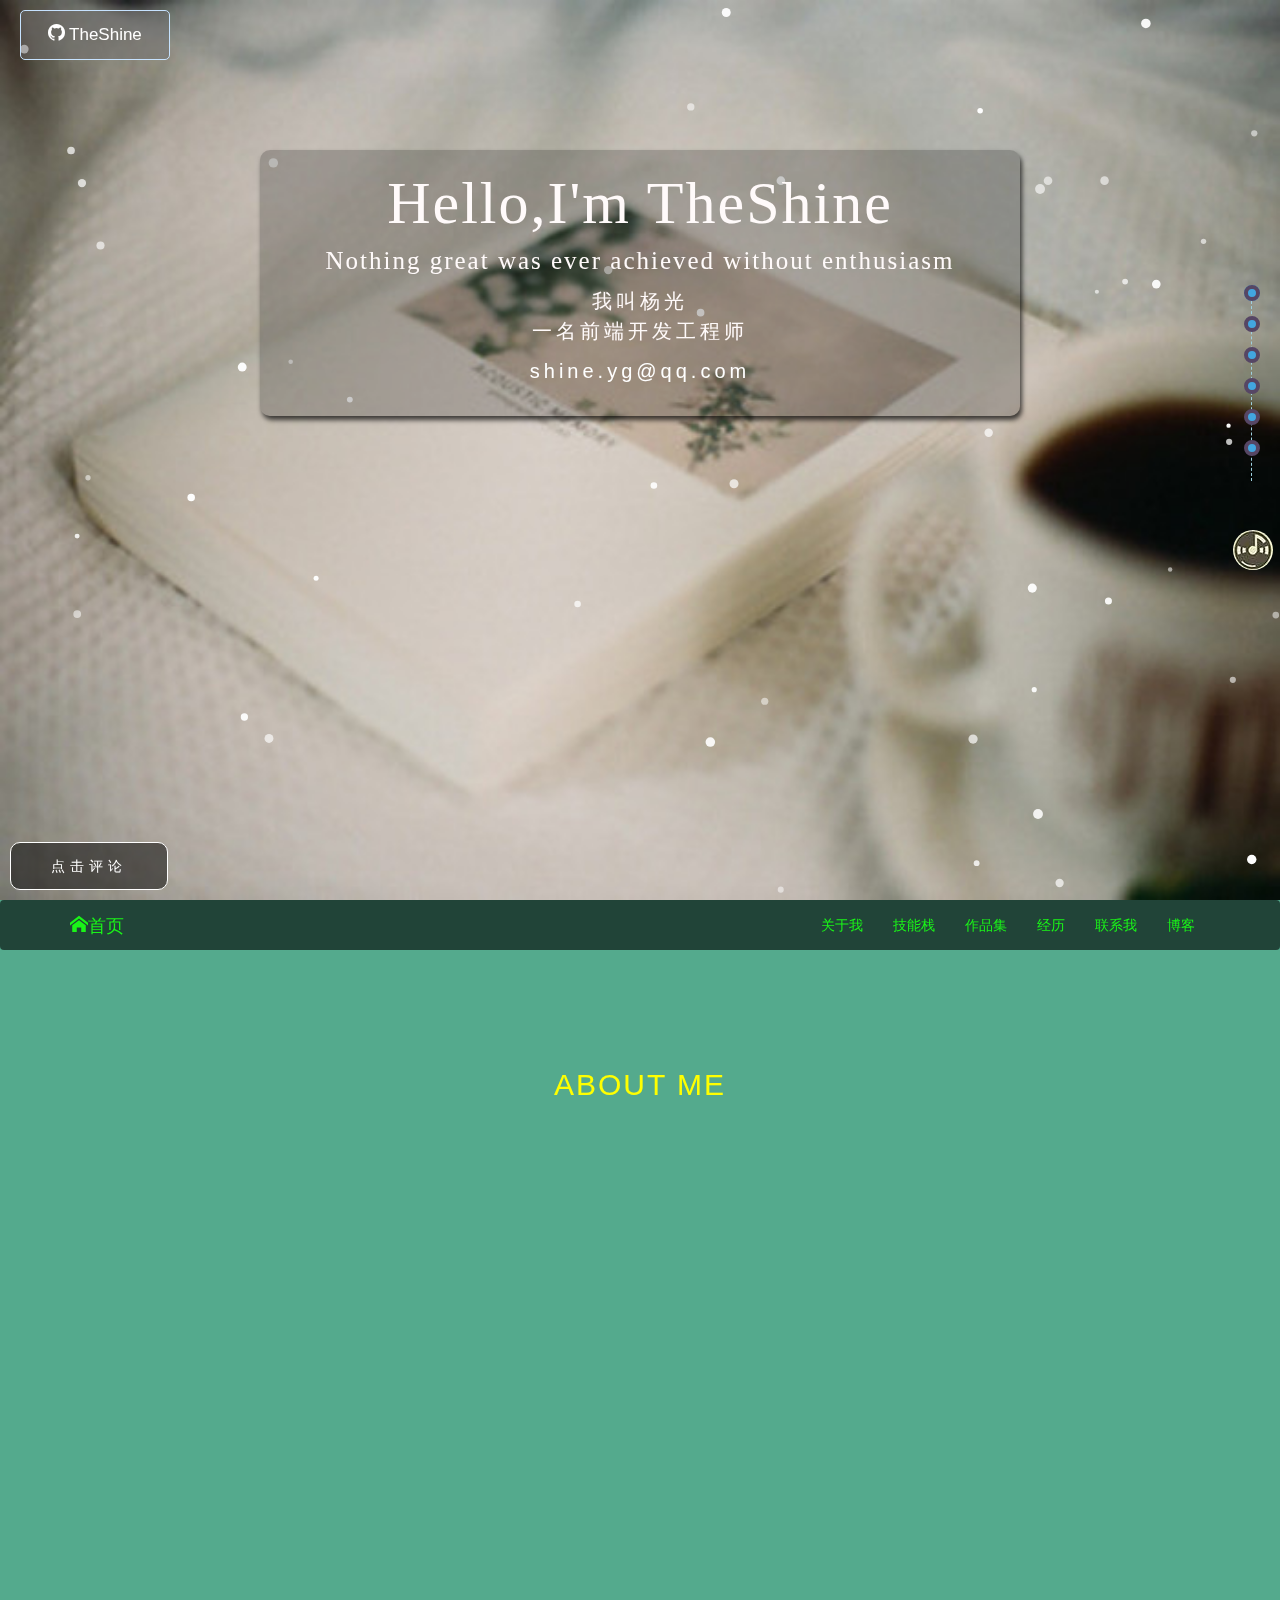
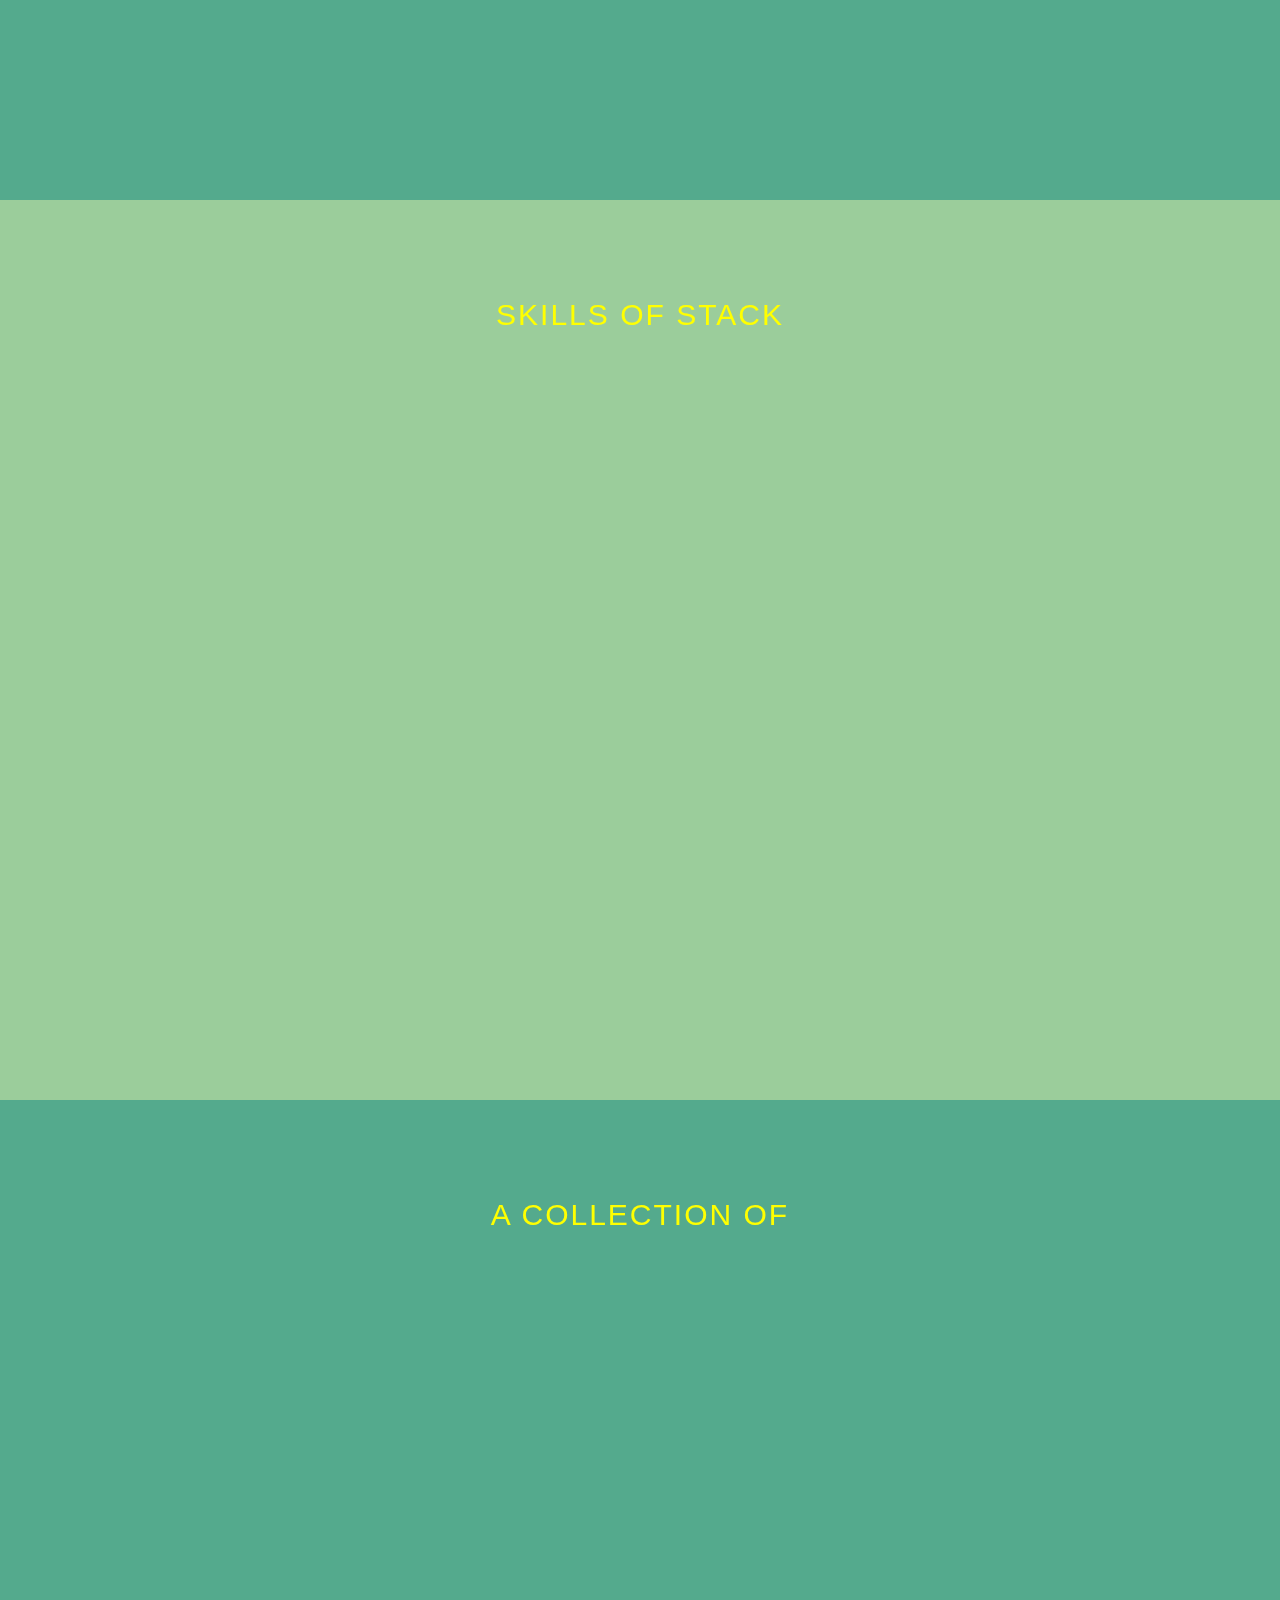
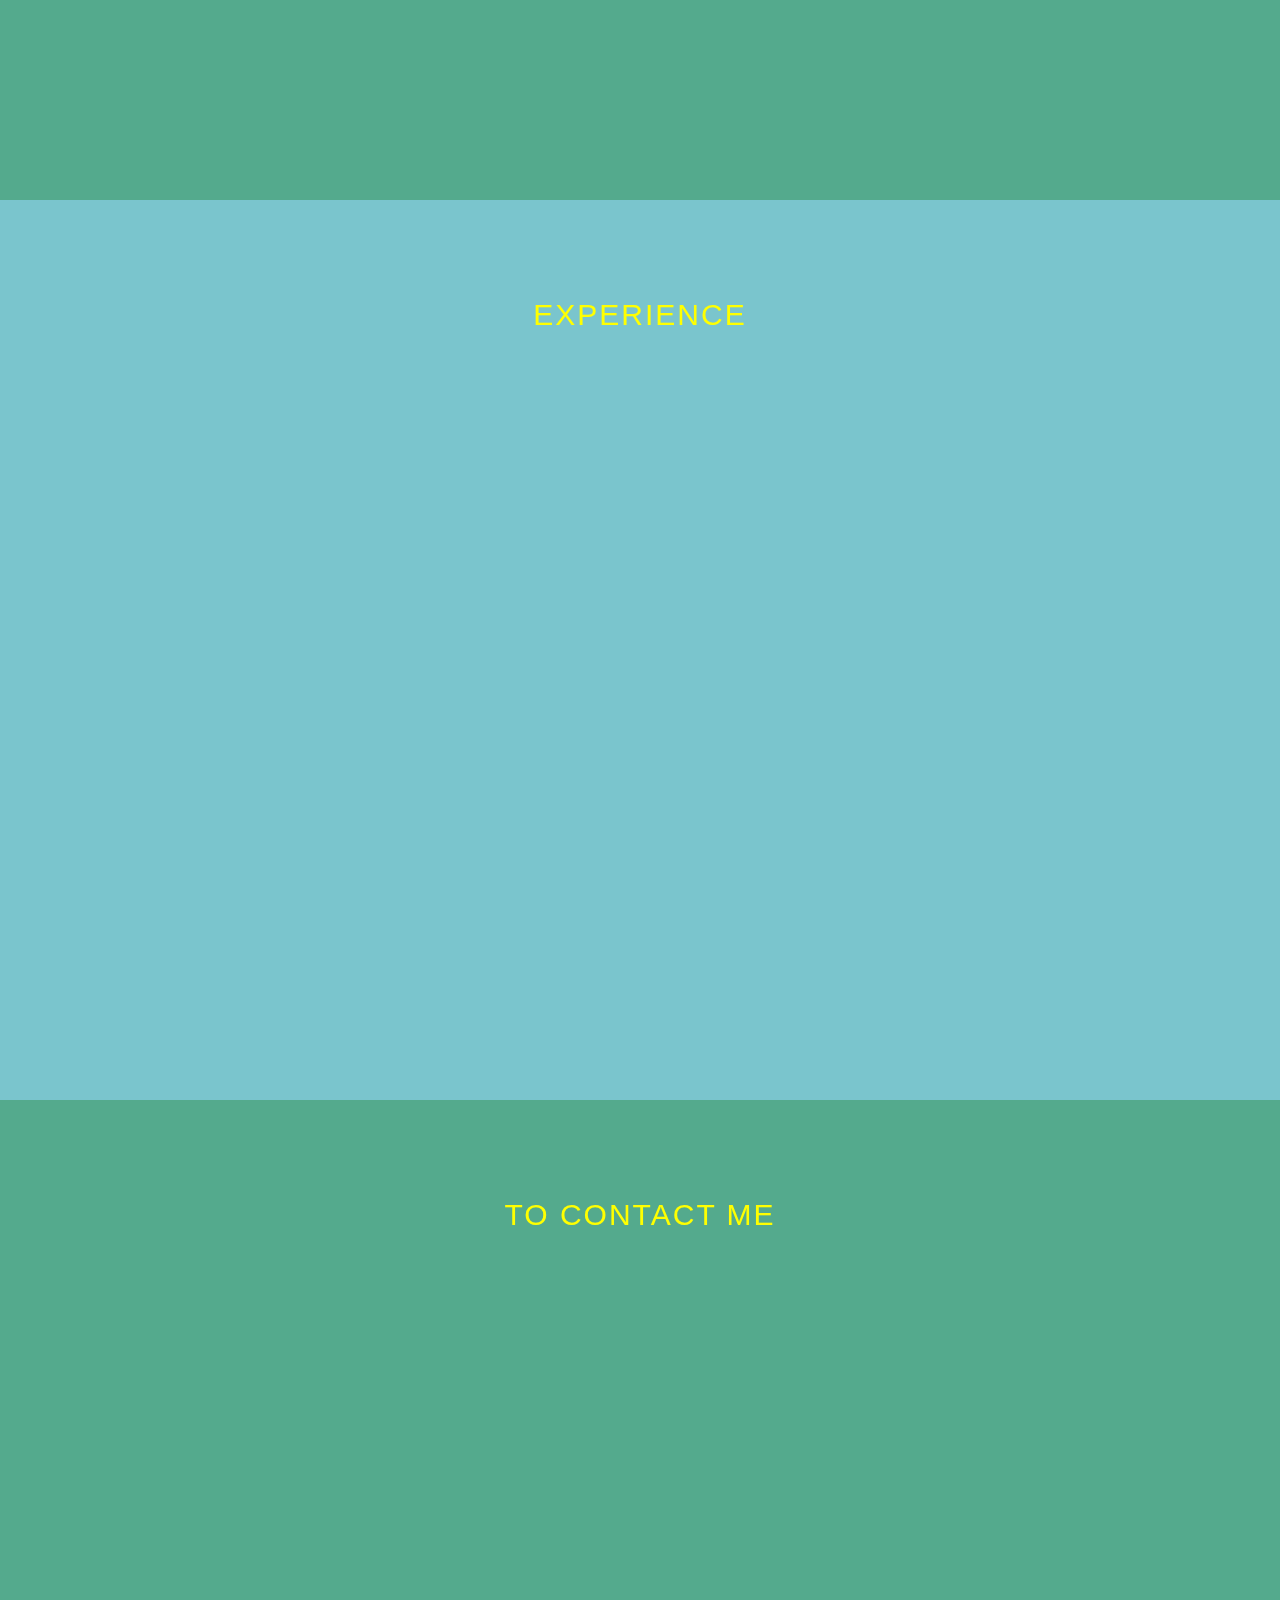
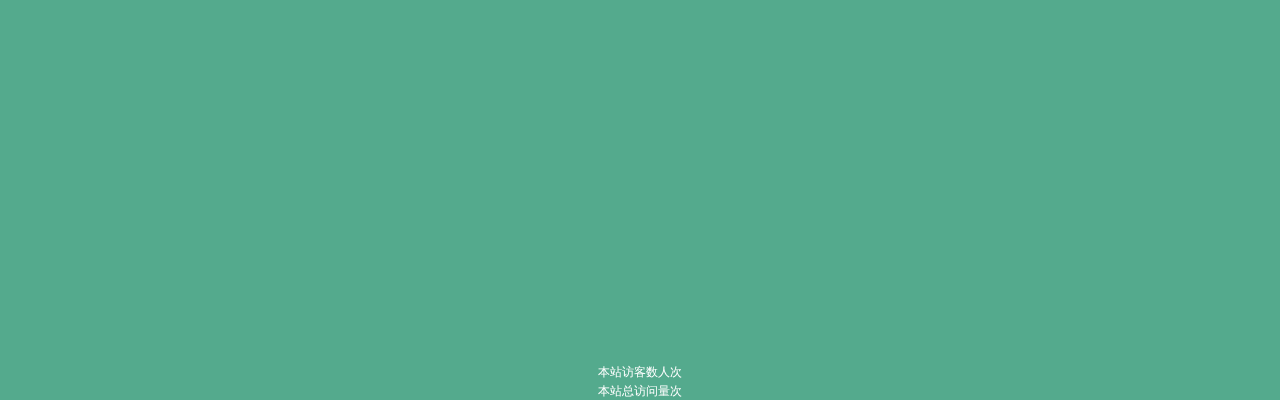
==== index.html @ 30b2d5b4 "优化" ====
<!DOCTYPE html>
<html lang="en">
<head>
    <meta charset="UTF-8">
    <meta name="viewport" content="width=device-width, initial-scale=1, maximum-scale=1, minimum-scale=1, user-scalable=no">
    <meta http-equiv="Content-Type" content="text/html; charset=utf-8">
    <meta name="keywords" content="web前端工程师简历 web前端 前端工程师博客 前端工程师简历">
    <meta name="description" content="shine前端工程师简历">
    <meta name="author" content="Theshine">
    <title>Web前端工程师简历</title>
    <link rel="stylesheet" type="text/css" href="css/cv.css">
</head>
<body data-spy="scroll" data-target="#myScrollspy" data-offset="0">

<div class="content">
    <canvas width="100%" height="100%"  class="snow"></canvas>
    <div class="github-link">
        <a href="https://github.com/ydudu" target="_blank">
            <span class="icon-github"></span>
            <span>TheShine</span>
        </a>
    </div>
    <div id="comments" class="animated bounce">
        <a href="#SOHUCS" class="scrollTo">点击评论</a>
    </div>
    <div class="right-nav">
        <ul>
            <li><a class="scrollTo" href="#section1"></a></li>
            <li><a class="scrollTo" href="#section2"></a></li>
            <li><a class="scrollTo" href="#section3"></a></li>
            <li><a class="scrollTo" href="#section4"></a></li>
            <li><a class="scrollTo" href="#section5"></a></li>
            <li><a class="scrollTo" href="#section6"></a></li>
        </ul>
        <span class="dashed"></span>
    </div>
    <div id="music">
        <audio loop hidden="true">
            <source src="media/weiwei.mp3" type="audio/mpeg">
            <source src="media/weiwei.ogg" type="audio/ogg">
            Your browser does not support the audio tag.
        </audio>
    </div>
    <div class="return-top">
        <span class="icon-cheveron-up"></span>
    </div>
    <div id="section1" class="cover1">
        <div class="intro wow fadeInUp" data-wow-duration="2s" >
            <div class="two-text wow jello" data-wow-delay="2s">
                <h3>Hello,I'm TheShine</h3>
                <p class="intro_p">Nothing great was ever achieved without enthusiasm</p>
                <p class="name">我叫杨光<br>一名前端开发工程师</p>
                <p class="email">shine.yg@qq.com</p>
            </div>
            <div class="two-box">
                <a href="#section2" class="scrollTo">
                    <span class="active about_me">关于我</span>
                </a>
                <a href="#section4" class="scrollTo">
                    <span class="my_pro">作品集</span>
                </a>
            </div>
        </div>
        <div class="cover1-bg">
            <img src="images/timg10.jpg" class="bg1">
            <img src="http://hbimg.b0.upaiyun.com/81658b29e3686e2398de534e3126e0db80ca2e52f1db-2Y3ptF_fw658" class="bg2">
        </div>
     </div>
    <div id="section2" class="cover2 ">
        <div class="cover2-bg"></div>
        <nav id="myScrollspy" class="navbar navbar-default " role="navigation">
            <div class="container">
                <!--header section -->
                <div class="navbar-header">
                    <button id="collapse" type="button" class="navbar-toggle"
                            data-toggle="collapse"
                            data-target=".navbar-ex1-collapse">
                        <span class="sr-only">Toggle navigation</span>
                        <span class="icon-bar"></span>
                        <span class="icon-bar"></span>
                        <span class="icon-bar"></span>
                    </button>
                    <a class="navbar-brand scrollTo" href="#section1"><span class="icon-home"></span>首页</a>
                </div>
                <!-- menu section -->
                <div id="navbar" class="collapse navbar-collapse navbar-ex1-collapse">
                    <ul class="nav navbar-nav navbar-right">
                        <li><a href="#section2" class="scrollTo">关于我</a></li>
                        <li><a href="#section3" class="scrollTo">技能栈</a></li>
                        <li><a href="#section4" class="scrollTo">作品集</a></li>
                        <li><a href="#section5" class="scrollTo">经历</a></li>
                        <li><a href="#section6" class="scrollTo">联系我</a></li>
                        <li><a href="https://ydudu.github.io/" target="_blank">博客</a></li>
                    </ul>
                </div>
            </div>
        </nav>
        <h2>ABOUT ME</h2>
        <hr>
        <div class="fadein">
            <a href="#">
                <img class="img-circle img-responsive" src="./images/head.jpg" alt="">
            </a>
            <ul class="ul-intro">
                <li><span class="icon-leaf"></span>年龄 - 26岁</li>
                <li><span class="icon-school"></span>学历 - 大专</li>
                <li><span class="icon-location"></span>坐标 - 苏州</li>
            </ul>
            <div class="about_div">
                <div class="border-side">
                    <p>2016年毕业于深圳职业技术学院，虽然我不是计算机专业，但是在大学里接触过单片机C语言开发，
                        让我有很大的信心来学习前端知识领域。
                    </p>
                </div>

            </div>
        </div>
    </div>
    <div id="section3" class="cover3 ">
        <div class="cover3-bg">
        </div>
        <h2>SKILLS OF STACK</h2>
        <hr>
        <div class="cover-bottom fadein">
            <div class="img-wrapper">
                 <div class="truck wow fadeInRightBig" data-wow-duration="2s">
                    <img src="images/handbag.png" alt="卡车">
                    <div class="all-tec">
                        <span class="icon-file-html"></span>
                        <span class="icon-file-css"></span>
                        <span class="icon-social-javascript"></span>
                        <span class="icon-git-1"></span>
                        <span class="icon-webpack"></span>
                        <span class="icon-vuejs"></span>
                        <span class="icon-html5"></span>
                        <span class="icon-css3"></span>
                        <span class="icon-jquery2"></span>
                        <span class="icon-bootstrap"></span>
                    </div>
                </div>
            </div>
            <div class="line"></div>
            <div class="technology">
                <p> 1、热爱前端，
                    熟悉页面架构和布局，熟练使用photoshop把设计的图片按照需要交互的要求进行效果实现<br>
                    2、熟练使用原生JavaScript进行开发和交互<br>
                    3、熟练运用jQuery、zepto、Bootstrap等主流框架<br>
                    4、熟练CSS3、HTML5,喜欢用最扎实的代码做出效果上最炫<br>
                    5、熟练Nodejs,并运用Express框架进行开发，熟悉MySQL<br>
                    6、熟练使用Vue框架,对模块化开发有着一定的理解<br>
                    7、熟练使用github进行代码管理，使用git版本管理工具。
                </p>
            </div>
        </div>
    </div>
    <div id="section4" class="cover4 ">
        <div class="cover4-bg"></div>
        <h2>A COLLECTION OF</h2>
        <hr>
        <div class="container fadein">
            <div class="col-md-3 col-xs-6">
                <a href="https://ydudu.github.io/coffee/index.html" target="_blank">
                    <div class="img-box">
                        <img src="images/timg2.jpg" alt="">
                        <div class="describe">COFFEE官网</div>
                    </div>
                </a>
            </div>
            <div class="col-md-3 col-xs-6" >
                <a href="others/building/index.html" target="_blank">
                    <div class="img-box">
                        <img src="images/timg7.jpg" alt="">
                        <div class="describe">商城类页面</div>
                    </div>
                </a>
            </div>
            <div class="col-md-3 col-xs-6 ">
                <a href="others/mall/index.html" target="_blank">
                    <div class="img-box">
                        <img src="images/timg5.jpg" alt="imgbox">
                        <div class="describe">商城类页面</div>
                    </div>
                </a>
            </div>
            <div class="col-md-3 col-xs-6">
                <a href="https://ydudu.github.io/vue-sell-hungry/dist/index.html" target="_blank">
                    <div class="img-box">
                        <img src="images/timg9.jpg" alt="">
                        <div class="describe">外卖商城</div>
                    </div>
                </a>
            </div>
            <div class="col-md-3 col-xs-6">
                <a href="https://ydudu.github.io/vuex-shop/dist/index.html" target="_blank">
                    <div class="img-box">
                        <img src="images/timg4.jpg" alt="">
                        <div class="describe">移动端vuex</div>
                    </div>
                </a>
            </div>
            <div class="col-md-3 col-xs-6">
                <a href="others/h5-mobiel/index.html" target="_blank">
                    <div class="img-box">
                        <img src="images/timg3.jpg" alt="">
                        <div class="describe">移动端技术页</div>
                    </div>
                </a>
            </div>
            <div class="col-md-3 col-xs-6">
                <a href="https://ydudu.github.io/planegames/index.html" target="_blank">
                    <div class="img-box">
                        <img src="images/timg1.jpg" alt="">
                        <div class="describe">小游戏</div>
                    </div>
                </a>
            </div>
            <div class="col-md-3 col-xs-6">
                <a href="#" target="_blank">
                    <div class="img-box">
                        <img src="images/timg8.jpg" alt="">
                        <div class="describe">本网站</div>
                    </div>
                </a>
            </div>
        </div>
    </div>
    <div id="section5" class="cover5 ">
        <div class="cover5-bg"></div>
        <h2>EXPERIENCE</h2>
        <hr>
        <div class="block fadein">
            <div class="left-box">
                <ul>
                    <li class="li-o1">2016<i>/</i><span>03月</span><b></b><em></em></li>
                    <li class="li-o2">2013<i>/</i><span>06月</span><b></b><em></em></li>
                    <li class="li-o3">2010<i>/</i><span>06月</span><b></b><em></em></li>
                </ul>
            </div>
            <div class="right-box">
                <ul>
                    <li class="li-p1">
                        <p class="intro-p1">深圳迈进建筑设计有限公司</p>
                        <p class="duties">< 基建部/平面设计师 ><br><span>
                            根据项目策划要求进行图纸的绘制；负责建筑桥梁工程项目绘图方面的支持服务工作；
                            负责与其他部门现场协调以及图纸的修改;
                        </span></p>
                    </li>
                    <li class="li-p2">
                        <p class="intro-p2">深圳职业技术学院</p>
                        <p class="duties">< 大专><br><span>
                           在校期间主修课程应用电子技术、电气控制与PLC、微机控制技术、计算机监控与控制系统、电气传动控制应用技术、供配电技术、检测与控制技术、单片机原理及应用。
                        </span></p>
                    </li>
                    <li class="li-p3">
                        <p class="intro-p3">阜南第一中学</p>
                        <p class="duties">< 学生 ><br><span>
                            高中时代
                        </span></p>
                    </li>
                </ul>
            </div>
        </div>
    </div>
    <div id="section6" class="cover6 ">
        <div class="cover6-bg"></div>
        <h2>TO CONTACT ME</h2>
        <hr>
        <div class="content-me fadein">
            <a class="icon-1" href="https://github.com/ydudu" target="_blank">
                <span class="icon-github"></span>
                <span class="githubprompt">Github</span>
            </a>
            <a class="icon-2" href="javascript:;">
                <span class="icon-tencentqq"></span>
                <span class="qqprompt">
                    <img src="images/qq.jpg" alt="">
                </span>
            </a>
            <a class="icon-3" href="javascript:;">
                <span class="icon-wechat"></span>
                <span class="weixinprompt">
                    <img src="images/weixin.jpg" alt="">
                </span>
            </a>
            <a class="icon-4" href="https://weibo.com/u/2994196362" target="_blank">
                <span class="icon-sinaweibo"></span>
                <span class="weiboprompt">Weibo</span>
            </a>
            <a class="icon-5" href="javascript:;">
                <span class="icon-envelop"></span>
                <span class="mailprompt">shine.yg@qq.com</span>
            </a>
            <a class="icon-6" href="http://www.cnblogs.com/Cavalary" target="_blank">
                <span class="icon-CN_cnblogs"></span>
                <span class="blogprompt">blog</span>
            </a>
        </div>
    </div>
    <div class="chanyan">
    <div id="SOHUCS" sid="请将此处替换为配置SourceID的语句"></div>
    <div class="footer">
        <span id="busuanzi_container_site_uv">
      本站访客数<span id="busuanzi_value_site_uv"></span>人次
        </span><br>
        <span id="busuanzi_container_site_pv">
        本站总访问量<span id="busuanzi_value_site_pv"></span>次
        </span>
    </div>
</div>
<script charset="utf-8" type="text/javascript" src="https://changyan.sohu.com/upload/changyan.js" ></script>
<script type="text/javascript">
    window.changyan.api.config({
        appid: 'cytESF4Rh',
        conf: 'prod_e54b48156bda22b1742bdfeb2c382f64'
    });
</script>
<script async src="//busuanzi.ibruce.info/busuanzi/2.3/busuanzi.pure.mini.js"></script>
</div>
<script src="js/jquery-3.3.1.min.js"></script>
<script src="js/bootstrap.min.js"></script>
<script src="js/wow.min.js"></script>
<script src="js/mypro.js"></script>
<script src="js/hover.js"></script>
<script src="js/snow.js"></script>
<script>
    //百度自动推送
    (function(){
        var bp = document.createElement('script');
        var curProtocol = window.location.protocol.split(':')[0];
        if (curProtocol === 'https') {
            bp.src = 'https://zz.bdstatic.com/linksubmit/push.js';
        }
        else {
            bp.src = 'http://push.zhanzhang.baidu.com/push.js';
        }
        var s = document.getElementsByTagName("script")[0];
        s.parentNode.insertBefore(bp, s);
    })();

    $(document).ready(function() {
        $("canvas.snow").let_it_snow();

        $(".cover1-bg .bg1").css('display','block')

        //过度动画
        var wow = new WOW({
            boxClass: 'wow',
            animateClass: 'animated',
            offset: 0,
            mobile: true,
            live: true
        });
        wow.init();
    });
</script>
<script>
    var _hmt = _hmt || [];
    (function() {
        var hm = document.createElement("script");
        hm.src = "https://hm.baidu.com/hm.js?6309f37647076cb96814a11377cd2298";
        var s = document.getElementsByTagName("script")[0];
        s.parentNode.insertBefore(hm, s);
    })();
</script>
</body>
</html>
---- css/cv.css ----
@import "bootstrap.min.css";
@import "reset.css";
@import "animate.css";
@import "style.css";
*{
    margin: 0;
    padding: 0;
    box-sizing: border-box;
}
h2 {
    font-size: 30px;
}
body {
    font-size: 14px;
}
.github-link {
    width: 150px;
    height: 50px;
    background: rgba(111, 110, 110, 0.5);
    position: fixed;
    z-index: 1040;
    left: 20px;
    top: 10px;
    border-radius: 5px;
    border: 1px solid #C6E2FF;
}
.github-link a span{
    color: #fff;
    display: inline-block;
    font-size: 17px;
    margin-top: 13px;
}
.github-link:hover{
    background-color: rgba(111, 110, 110, 0.9);
    cursor: pointer;
}
.github-link:hover span{
    color: #ff2e;
}
.content {
    text-align: center;
    position: relative;
    overflow: hidden;
}

#music{
    background: url(../images/music-bg.jpg) no-repeat;
    width: 40px;
    height: 40px;
    border-radius: 50%;
    z-index: 1040;
    top: 50%;
    margin-top: 80px;
    right: 7px;
    position: fixed;
    transition: all .5s;
    animation: musicrun 5s infinite linear;
    overflow: hidden;
    cursor: pointer;
}

@keyframes musicrun {
    from {
        transform: rotate(0deg)
    }
    to {
        transform: rotate(360deg)
    }
}

.right-nav {
    position: fixed;
    top: 30%;
    right: 5px;
    z-index: 1000;
}

.dashed {
    margin-top: -170px;
    margin-left: 22px;
    height: 180px;
    width: 1px;
    display: block;
    border-right: 1px dashed #9dd0df;
}

.right-nav li {
    margin: 15px;
    border-radius: 50%;
}

.right-nav li a {
    display: block;
    width: 16px;
    height: 16px;
    background: rgba(66, 166, 223, 1);
    border: 4px solid rgb(86, 70, 100);
    border-radius: 50%;
    cursor: pointer;
}
.right-nav li a:hover {
    background: rgb(255, 255, 255);
}
.sploosh {
    background: rgba(66, 166, 223, 1);
    animation: sploosh 1.25s cubic-bezier(0.165, 0.84, 0.44, 1) infinite;
    -webkit-animation: sploosh 1.25s cubic-bezier(0.165, 0.84, 0.44, 1) infinite;
    -ms-animation: sploosh 1.25s cubic-bezier(0.165, 0.84, 0.44, 1) infinite;
    -moz-animation: sploosh 1.25s cubic-bezier(0.165, 0.84, 0.44, 1) infinite;
}

@keyframes sploosh {
    0% {
        box-shadow: 0 0 0 0px rgba(66, 166, 223, 1);
        background: rgba(66, 166, 223, 0.7);
    }
    100% {
        box-shadow: 0 0 0 12px rgba(66, 166, 223, 0);
        background: rgba(66, 166, 223, 1);
    }
}

@-webkit-keyframes sploosh {
    0% {
        -webkit-box-shadow: 0 0 0 0px rgba(66, 166, 223, 1);
        -webkit-background: rgba(66, 166, 223, 0.7);
    }
    100% {
        -webkit-box-shadow: 0 0 0 12px rgba(66, 166, 223, 0);
        -webkit-background: rgba(66, 166, 223, 1);
    }
}
.content hr{
    width: 0;
    height: 3px;
    margin: 10px auto;
    background: rgb(255, 210, 0);
    border: 0;
    transition: all 1s .5s ;
}
.content .active hr{
    width: 150px;
}
.content .fadein{
    opacity: 0;
    -webkit-transform: translateX(-4em);
    -moz-transform: translateX(-4em);
    -ms-transform: translateX(-4em);
    -o-transform: translateX(-4em);
    transform: translateX(-4em);
    -webkit-transition: all 1s 0.3s;;
    -moz-transition: all 1s 0.3s;;
    -ms-transition: all 1s 0.3s;;
    -o-transition: all 1s 0.3s;;
    transition: all 1s 0.3s;
}
.content .active .fadein {
    opacity: 1;
    -webkit-transform: translateX(0);
    -moz-transform: translateX(0);
    -ms-transform: translateX(0);
    -o-transform: translateX(0);
    transform: translateX(0);
}
canvas {
    display: block;
    width: 100%;
    height: 100%;
    top: 0;
    left: 0;
    position: fixed;
}
/*...................................................................*/
.cover1,.cover2,.cover3,.cover5,.cover6{
    position: relative;
    width: 100%;
    height: 100vh;
    min-height: 700px;
}
.cover1 .cover1-bg {
    position: relative;
    width: 100%;
    height: 100%;
    z-index: -1;
    box-sizing:border-box;
}
.cover1 .cover1-bg img{
    position: absolute;
    width: 100%;
    height: 100%;
    left: 0;
    display: none;
    animation: port 5s forwards;
}
@keyframes port {
    0% {
        transform: scale(1);;
    }
    50% {
        transform: scale(1.1);
    }
    100% {
        transform: scale(1);
    }
}
.cover1 .intro {
    position: absolute;
    width: 100%;
    text-align: center;
    opacity: 1;
    top: 150px;
    transition: all 1s;
}
.cover1 .intro .two-text {
    width: 760px;
    margin: 0 auto;
    padding: 20px 0 20px 0;
    border-radius: 10px;
    background: rgba(0, 0, 0, 0.2);
    transition: all .5s;
    box-shadow: 2px 4px 5px rgba(0, 0, 0, 0.7);
}
/*.cover1:hover .two-text {
    box-shadow: 0 0 60px rgba(22, 25, 255, 0.7);
}*/
.cover1 .intro .two-text h3 {
    letter-spacing: 2px;
    color: snow;
    font-family: Comic Sans MS;;
    font-size: 60px;
    text-align: center;
    margin: 0 auto;
    top: 500px;
    cursor: default;
}
.cover1 .intro .two-text .intro_p {
    font-size: 25px;
    color: snow;
    font-family: Comic Sans MS;
    margin: 10px 0 10px 0;
    letter-spacing: 2px;
    line-height: 30px;
    cursor: default;
}
.cover1 .intro .two-text .name {
    font-size: 20px;
    color: snow;
    margin: 10px 0 10px 0;
    letter-spacing: 4px;
    line-height: 30px;
    cursor: default;
}
.cover1 .intro .two-text .email {
    font-size: 20px;
    color: #fff;
    margin: 10px 0 10px 0;
    letter-spacing: 4px;
    line-height: 30px;
}
.cover1 .intro span {
    display: inline-block;
    width: 160px;
    height: 50px;
    font-size: 20px;
    line-height: 46px;
    color: black;
    border-radius: 10px;
    margin: 10px;
    cursor: pointer;
}
.cover1 .two-box {
    margin: 30px;
    display: none;
}
.cover1 .intro .about_me {
    background: rgba(97, 243, 173, 0.7);
    border: 1px solid #fff;
    color: white;
}
.cover1 .intro .my_pro {
    background: rgba(108, 153, 204, 0.7);
    border: 1px solid #31d5b3;
    color: snow;
}
.img-circle {
    width: 200px;
    height: 200px;
    margin: 20px auto;
}
.return-top {
    width: 40px;
    height: 40px;
    z-index: 10000;
    position: fixed;
    bottom: 10%;
    right: 8px;
    display: none;
    border: 1px solid #fff;
    border-radius: 10px;
}
.return-top:hover {
    cursor: pointer;
    border: 1px solid #ff2330;
}
.return-top span {
    color: #FFFFFF;
    font-size: 38px;
}
.return-top:hover span {
    color: #ff2330;
}
#comments {
    position: fixed;
    z-index: 1000;
    left: 10px;
    bottom: 10px;
    -webkit-animation-delay: 2s;
    -moz-animation-delay: 2s;
    -o-animation-delay: 2s;
    animation-delay: 2s;
}
#comments a {
    color: #FFFFFF;
    display: block;
    background: rgba(0, 0, 0, 0.5);
    padding: 16px 40px;
    border-radius: 10px;
    border: 1px solid #FFFFFF;
    cursor: pointer;
    text-decoration: none;
    letter-spacing: 5px;
}
#comments a:hover {
    color: #0fcc38;
    border:1px solid #0fcc38;
}
/*cover2*/
.cover2-bg,.cover3-bg,.cover4-bg,.cover5-bg,.cover6-bg{
    position: absolute;
    width: 100%;
    height: 100%;
    background: rgb(84,170,141);
    background-attachment: fixed;
    background-size: cover;
    z-index: -1;
}
.cover3-bg{
    background: #9BCD9B;
}
.cover5-bg{
    background: #7AC5CD;
}
.navbar {
    background: rgba(0, 0, 0, 0.6);
    border: none
}
.navbar-default .navbar-brand,
.navbar-default .navbar-brand:hover,
.navbar-default .navbar-brand:focus,
.navbar-default .navbar-nav > li > a {
    color: #1af418;
    transition: all .5s;
}
.navbar-default .navbar-nav .active a,
.navbar-default .navbar-nav .active a:hover,
.navbar-default .navbar-nav .active a:focus,
.navbar-default .navbar-nav > li > a:hover,
.navbar-default .navbar-nav > li > a:focus {
    color: #fff;
    background: #0fcc38;
    animation: .5s linear;
}

.navbar-default .navbar-toggle {
    border: none;
}

.navbar-default .navbar-toggle .icon-bar {
    background-color: #0fcc38;
}

.cover2 h2 {
    padding: 100px 0 0;
    font-size: 30px;
    text-align: center;
    line-height: 30px;
    letter-spacing: 2px;
    color: yellow;
}
.cover2 .about_div {
    width: 700px;
    height: 140px;
    margin: 0 auto;
    padding: 20px 0;
    position: relative;
}
.cover2 .about_div .left-line {
    width: 70px;
    height: 50px;
    border-top: 2px solid #34cc55;
    border-left: 2px solid #34cc55;
    position: absolute;
}

.cover2 .about_div .right-line {
    width: 70px;
    height: 50px;
    position: absolute;
    right: 0;
    bottom: 0;
    border-bottom: 2px solid #34cc55;
    border-right: 2px solid #34cc55;
}
.cover2 .border-side{
    border: 1px solid #fff;
    border-radius: 10px;
}
.cover2 .ul-intro {
    width: 700px;
    border-radius: 10px;
    display: inline-block;
    border: 1px solid #fff;
    margin-bottom: 10px;
}
.cover2 .ul-intro li {
    font-size: 1rem;
    font-weight: bold;
    margin: 15px;
    list-style: none;
    color: #000;
    display: inline-block;
}
.cover2 .about_div p {
    color: #000;
    font-size: 1rem;
    font-weight: bold;
    text-align: justify;
    padding: 25px;
    text-indent: 2.4rem;
    line-height: 2rem;
}
/*cover3*/
.cover3 h2 {
    padding: 100px 0 0;
    color: yellow;
    font-size: 30px;
    text-align: center;
    line-height: 30px;
    letter-spacing: 2px;
}

.cover3 .cover-bottom {
    position: relative;
    width: 850px;
    height: 400px;
    margin: 50px auto;
}

.cover3 .cover-bottom .line {
    position: absolute;
    top: 10px;
    left: 50%;
    width: 2px;
    height: 300px;
    background: #ffffff;
}

.cover3 .cover-bottom .technology {
    position: absolute;
    width: 350px;
    top: 10px;
    right: 0;
    text-align: left;
    padding: 10px;
    box-sizing: border-box;
}

.cover3 .cover-bottom .technology p {
    color: #ffffff;
    font-size: 16px;
    line-height: 22px;
}

.cover3 .cover-bottom .img-wrapper {
    width: 320px;
    height: 320px;
}

.cover3 .truck {
    position: relative;
    width: 100%;
    height: 100%;
}

.cover3 .truck img {
    position: absolute;
    left: 0;
    top: 0;
    width: 100%;
    height: 100%;
}

.cover3 .truck .all-tec {
    position: absolute;
    width: 70%;
    top: 35px;
    left: 90px;
    text-align: center;
}

.cover3 .truck .all-tec span {
    display: inline-block;
    font-size: 40px;
    margin-top: 15px;
}
    /*cover4*/
.cover4 {
    position: relative;
    width: 100%;
    min-height: 700px;
}

.cover4 > h2 {
    padding: 100px 0 0;
    font-size: 30px;
    text-align: center;
    line-height: 30px;
    letter-spacing: 2px;
    color: yellow;
}

.cover4 .container {
    text-align: center;
    position: relative;
    max-width: 1200px !important;
}

.cover4 .container > div {
    padding: 10px;
    position: relative;
}
.cover4 .container a{
   text-decoration: none;
}
.cover4 .img-box {
    text-align: center;
    background: #FFFFFF;
    border-radius: 7px;
    position: relative;
    overflow: hidden;
    top: 0;
    transition: all 0.2s linear
}
.cover4 .img-box:hover{
    top: -8px;
    box-shadow: 0 10px 30px #e5e5e5;
}
.cover4 .img-box img {
    width: 100%;
    height: 120px;
    vertical-align: middle;
}
.cover4 .img-box .describe{
    color: black;
    padding-top: 5%;
    padding-bottom: 5%;
    border: 1px solid #e5e5e5;
    border-top: none;
    font-size: 20px;
    font-weight: bold;
}

/*cover5 */
.cover5 h2 {
    padding: 100px 0 0;
    color: yellow;
    font-size: 30px;
    text-align: center;
    line-height: 30px;
    letter-spacing: 2px;
}

.cover5 .block {
    width: 820px;
    min-height: 468px;
    margin: 0 auto;
    display: flex;
}

.cover5 .block .left-box {
    margin: 50px 0 10px 100px;
    flex: 0 0 200px;
    border-right: 8px solid #dddbd8;
}

.cover5 .block .left-box ul li {
    list-style-type: none;
    height: 100px;
    color: #fff;
    line-height: 100px;
    margin-top: 20px;
    position: relative;
    font-weight: bold;
    cursor: pointer;
}

.cover5 .block .left-box ul li i {
    display: none;
}

.cover5 .block .left-box ul span {
    margin-left: 10px;
    font-size: 18px;
}

.cover5 .block .left-box ul li b {
    display: block;
    position: absolute;
    width: 40px;
    height: 2px;
    right: 0;
    top: 50px;
    background: #ff8b4c;
}

.cover5 .block .left-box ul li em {
    width: 20px;
    height: 20px;
    position: absolute;
    display: block;
    top: 40px;
    right: -14px;
    background: white;
    transition: all 0.5s;
    border: 2px solid #ffff00;
    border-radius: 50%;
}

.cover5 .block .right-box {
    margin: 50px 20px 10px 0;
    padding-left: 30px;
    flex: 1;
    text-align: left;
}

.cover5 .block .right-box li {
    height: auto !important;
    width: auto !important;
    margin-top: 40px;
    list-style-type: none;
    cursor: pointer;
}

.intro-p1, .intro-p2, .intro-p3 {
    font-size: 24px;
    color: #dddbd8;
    margin: 0 0 5px 0;
    transition: all .6s;
}

.cover5 .block .right-box li .duties {
    color: #31be0d;
    font-size: 14px;
    line-height: 14px;
    font-weight: bold;
}

.cover5 .block .right-box li .duties span {
    margin-top: 5px;
    line-height: 20px;
    display: block;
    color: #FFFFFF;
}
/*cover6*/
.cover6 {
    position: relative;
    width: 100%;
    height: 100vh;
}
.cover6 h2 {
    padding: 100px 0 0;
    font-size: 30px;
    text-align: center;
    line-height: 30px;
    letter-spacing: 2px;
    color: yellow;
}

.cover6 .content-me {
    margin: 100px auto 0 auto;
}

.cover6 .content-me a {
    width: 34px;
    height: 34px;
    display: inline-block;
    background-color: #ff2e47;
    line-height: 34px;
    border-radius: 50%;
    text-decoration: none;
    margin-left: 10px;
    position: relative;
}

.cover6 .content-me a:hover {
    background-color: #7a7cff;
}

.cover6 .content-me a span {
    font-size: 18px;
    color: #FFFFFF;
    vertical-align: middle;
}

.cover6 .content-me a .githubprompt,
.cover6 .content-me a .weiboprompt,
.cover6 .content-me a .mailprompt,
.cover6 .content-me a .blogprompt {
    background-color: #48df2a;
    position: absolute;
    font-size: 14px;
    border-radius: 5px;
    text-align: center;
    display: none;
}

.cover6 .content-me a .githubprompt {
    width: 80px;
    left: -23px;
    top: -50px;
}

.cover6 .content-me a .weiboprompt {
    width: 80px;
    left: -23px;
    top: -50px;
}

.cover6 .content-me a .blogprompt {
    width: 80px;
    left: -23px;
    top: -50px;
}

.cover6 .content-me a .mailprompt {
    width: 150px;
    left: -23px;
    top: -50px;
}

.githubprompt::after, .weiboprompt::after, .mailprompt::after, .blogprompt::after {
    content: '';
    position: absolute;
    border-right: 10px solid transparent;
    border-left: 10px solid transparent;
    border-top: 10px solid #48df2a;
    top: 34px;
    left: 30px;
}

.qqprompt, .weixinprompt {
    display: none;
    width: 125px;
    height: 130px;
    border: 2px solid #48df2a;
    position: absolute;
    top: -144px;
    left: -46px;
    border-radius: 5px;
}

.qqprompt::after, .weixinprompt::after {
    content: '';
    position: absolute;
    border-right: 10px solid transparent;
    border-left: 10px solid transparent;
    border-top: 10px solid #48df2a;
    top: 128px;
    left: 50px;
}

.qqprompt img, .weixinprompt img {
    width: 100%;
    height: 100%;
}

.chanyan{
    width: 100%;
    height: 100%;
    background: #8d83bc;
    background-attachment: fixed;
    background-size: cover;
}
#SOHUCS #SOHU_MAIN .issue-wrap-gw .wrap-word-gw{
    color: #fff;
}
.footer{
    position: absolute;
    bottom: 0;
    font-size: 0;
    left: 50%;
    transform: translateX(-50%);
    text-align: center;
    color: #FFFFFF;
}
#busuanzi_container_site_uv,#busuanzi_container_site_pv{
    font-size: 12px;
    line-height: 18px;
}
#busuanzi_value_site_uv,#busuanzi_value_site_pv{
    font-size: 16px;
    font-weight: bold;
    color: #17d715;
}
/*---------------------------------------------------------*/
@media only screen and (max-width: 1224px) {
    .cover1 .intro .two-text h3 {
        font-size: 50px;
    }
}
@media only screen and (max-width: 770px) {
    .right-nav {
        display: none;
    }
    .github-link{
        display: none;
    }
    #comments {
        display: none;
    }
    #music {
        margin-top: 0;
        top: 5px;
        left: 10px;
    }
    .cover1 .intro {
        top: 200px;
    }
    .cover1 .intro .two-box {
        display: block;
    }
    .cover1 .intro .two-text {
        width: 100%;
        background: none;
        box-shadow: none;
    }
    .cover1 .intro .two-text h3 {
        font-size: 28px;
        margin-bottom: 20px;
    }
    .cover1 .intro .two-text .intro_p {
        font-size: 20px;
    }
    .cover1 .intro .two-text .name {
        font-size: 16px;
    }
    .navbar-default .navbar-header .navbar-brand {
        margin-left: 50px;
    }
    .img-circle {
        width: 135px;
        height: 135px;
    }
    .cover2 .about_div {
        width: 85%;
        height: 50%;
        margin: 0 auto;
        padding-top: 10px;
        position: relative;
    }
    .cover2 .ul-intro{
        width: 85%;
    }
    .cover2 .ul-intro li {
        font-size: 1rem;
        margin: 15px 0 15px 0;
        list-style: none;
        display: block;
    }
    .cover3 .cover-bottom {
        width: 340px;
        position: relative;
        margin: 0 auto;
        text-align: center;
    }
    .cover3 .cover-bottom .img-wrapper {
        width: 100%;
        height: 240px;
    }
     .cover3 .truck {
        width: 240px;
        height: 240px;
        margin: 0 auto;
    }

    .cover3 .truck img {
        width: 240px;
        height: 240px;
    }

    .cover3 .truck .all-tec {
        top: 25px;
        left: 30%;
    }

    .cover3 .truck .all-tec span {
        font-size: 25px;
    }
    .cover3 .cover-bottom .line {
        height: 2px;
        width: 340px;
        display: block;
        left: 0;
        top: 50%;
    }
    .cover3 .cover-bottom .technology {
        position: absolute;
        padding: 0 15px 0 15px;
        width: 340px;
        top: 55%;
    }
    .cover3 .cover-bottom .technology p{
        font-size: 14px;
    }
    .cover5 .block {
        width: auto !important;
    }
    .cover5 .block .left-box {
        margin: 50px 0 10px 0;
        flex: 0 0 100px;
        border-right: 8px solid #dddbd8;
    }
    .cover5 .block .left-box ul span {
        margin-left: 0px;
        font-size: 14px;
    }
    .cover5 .block .left-box ul li b {
        display: none;
    }
    .cover5 .block .left-box ul li {
        margin-top: 10px;
    }
    .cover5 .block .left-box ul li i {
        display: inline-block;
    }
    .cover5 .block .right-box {
        padding-left: 12px;
        margin-top: 10px;
    }
    .intro-p1, .intro-p2, .intro-p3 {
        font-size: 24px;
        color: #dddbd8;
        transition: all .6s;
    }
}

@media only screen and (max-width: 415px) {
    #comments{
        display: none;
        opacity: 0;
    }
    .cover1 .intro span {
        width: 200px;
        height: 35px;
        line-height: 35px;
        font-size: 16px;
        margin-top: 10px;
    }
    .cover4 .container a .move-bg p {
        font-size: 12px;
    }
    .cover2 .ul-intro{
        width: 95%;
    }
    .cover2 .ul-intro li {
        width: 100%;
        list-style: none;
        display: block;
    }
    .cover2 .about_div {
        width: 95%;
        height: 50%;
        margin: 0 auto;
        padding-top: 0;
        position: relative;
    }
    .cover2 .about_div p{
        padding: 10px;
    }
    .cover4 .img-box img {
        width: 100%;
        height: 100px;
        vertical-align: middle;
    }
    .cover4 .img-box .describe{
        font-size: 16px;
    }
    .cover5 .block .left-box ul li {
        margin-top: 30px;
    }

    .cover5 .block .right-box ul .li-p1 .intro-p1,
    .cover5 .block .right-box ul .li-p2 .intro-p2,
    .cover5 .block .right-box ul .li-p3 .intro-p3 {
        font-size: 16px;
    }
}
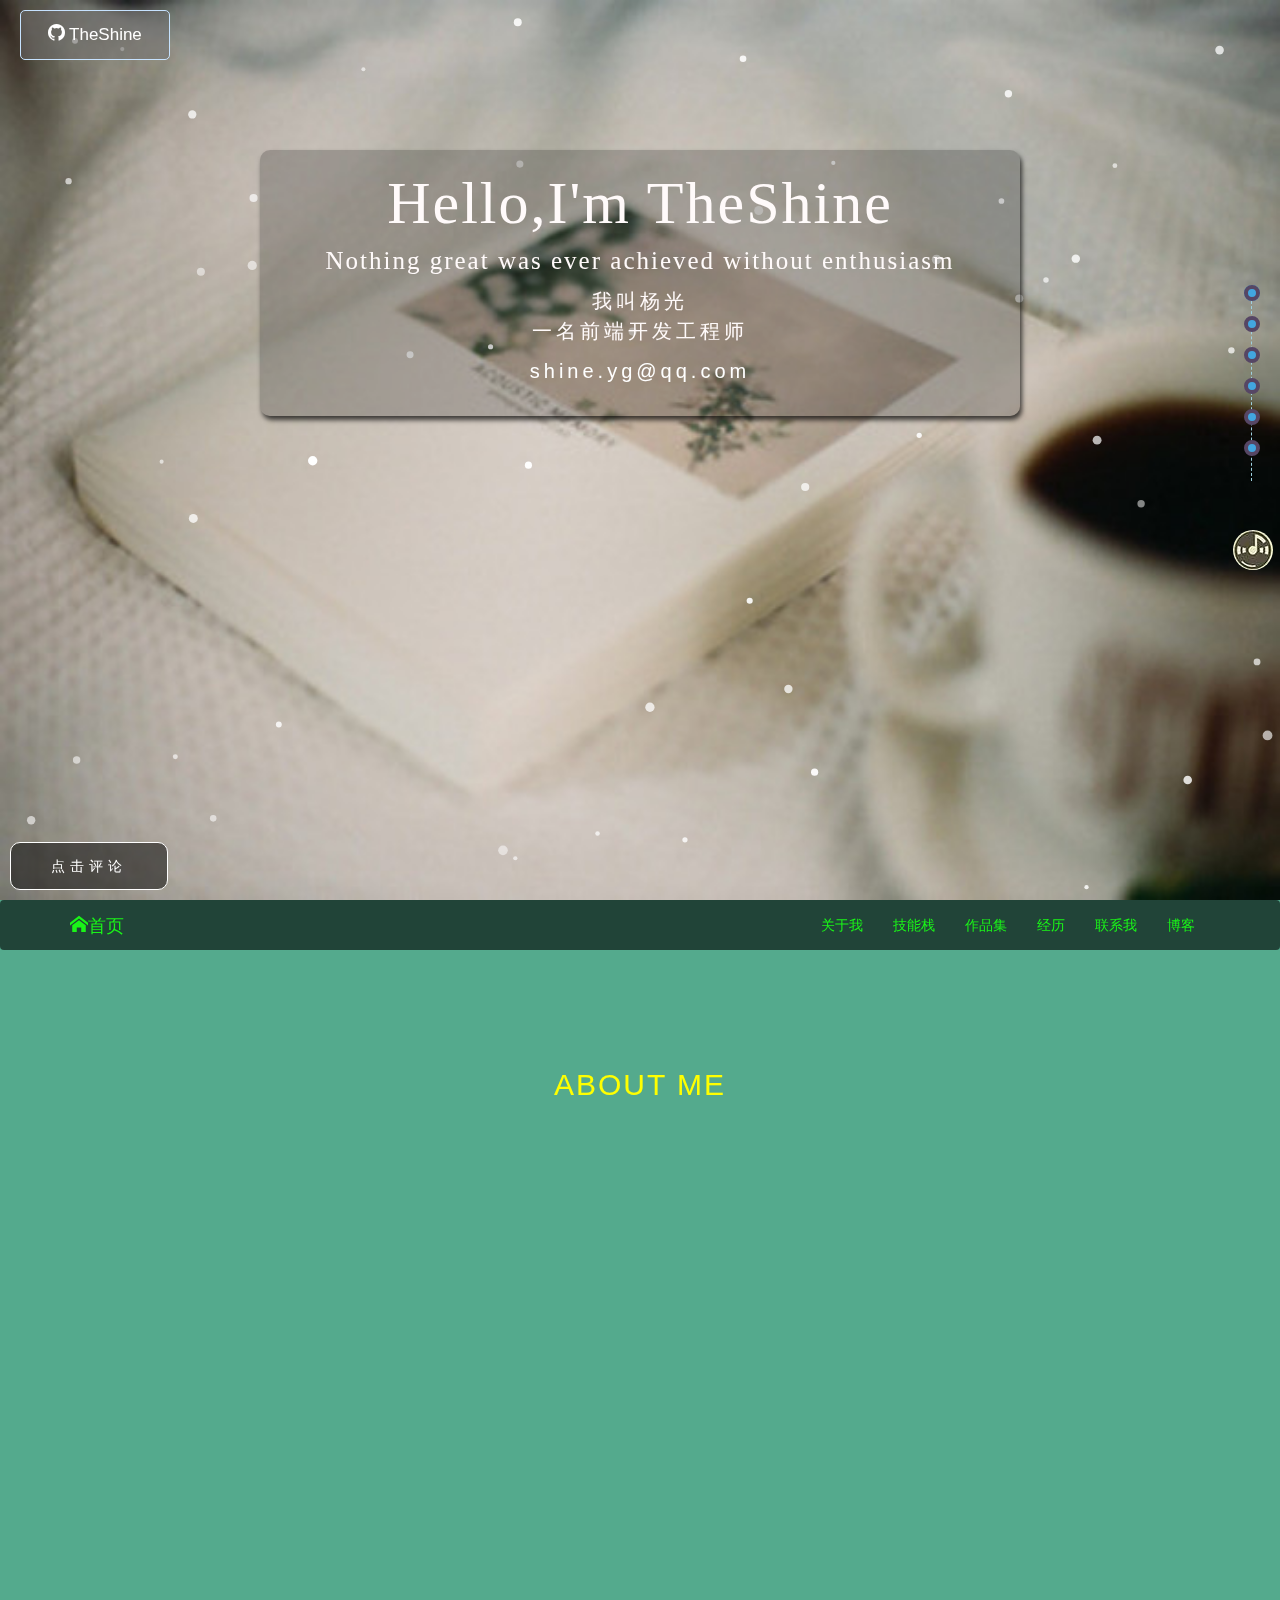
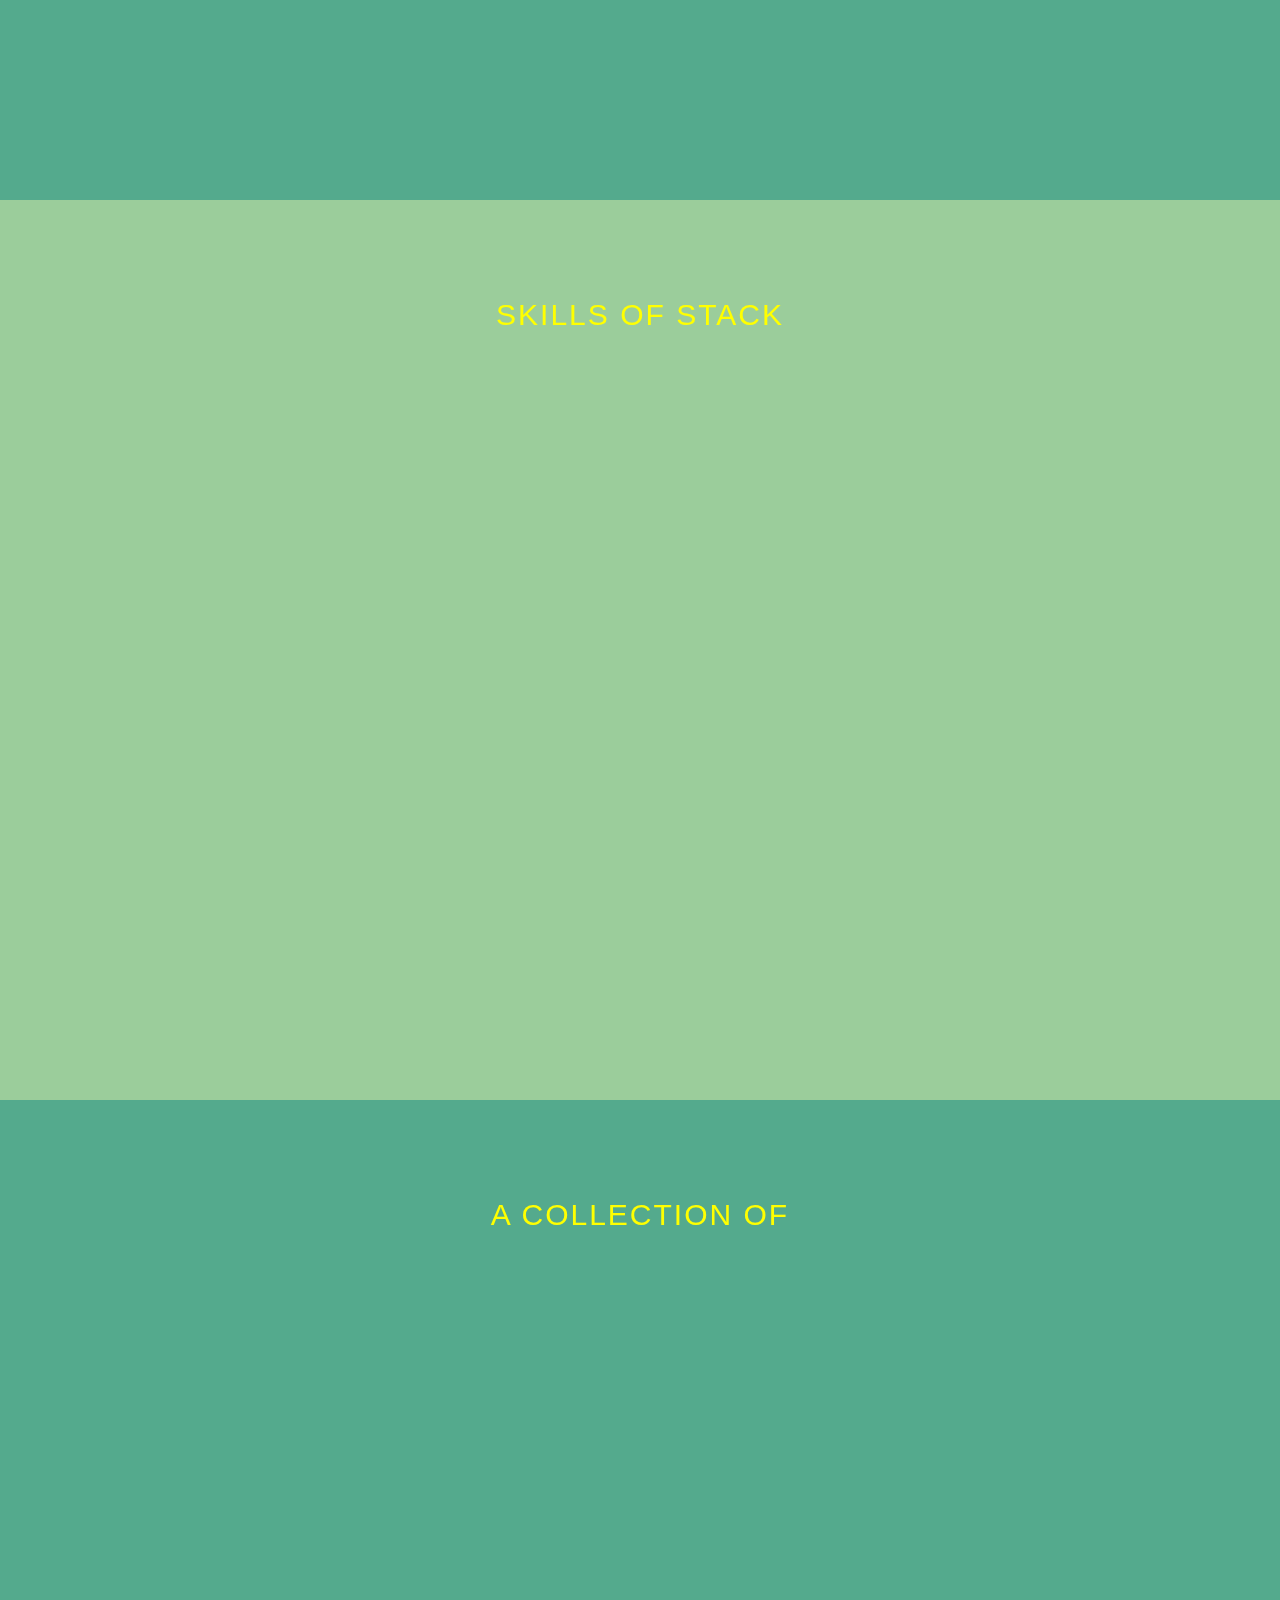
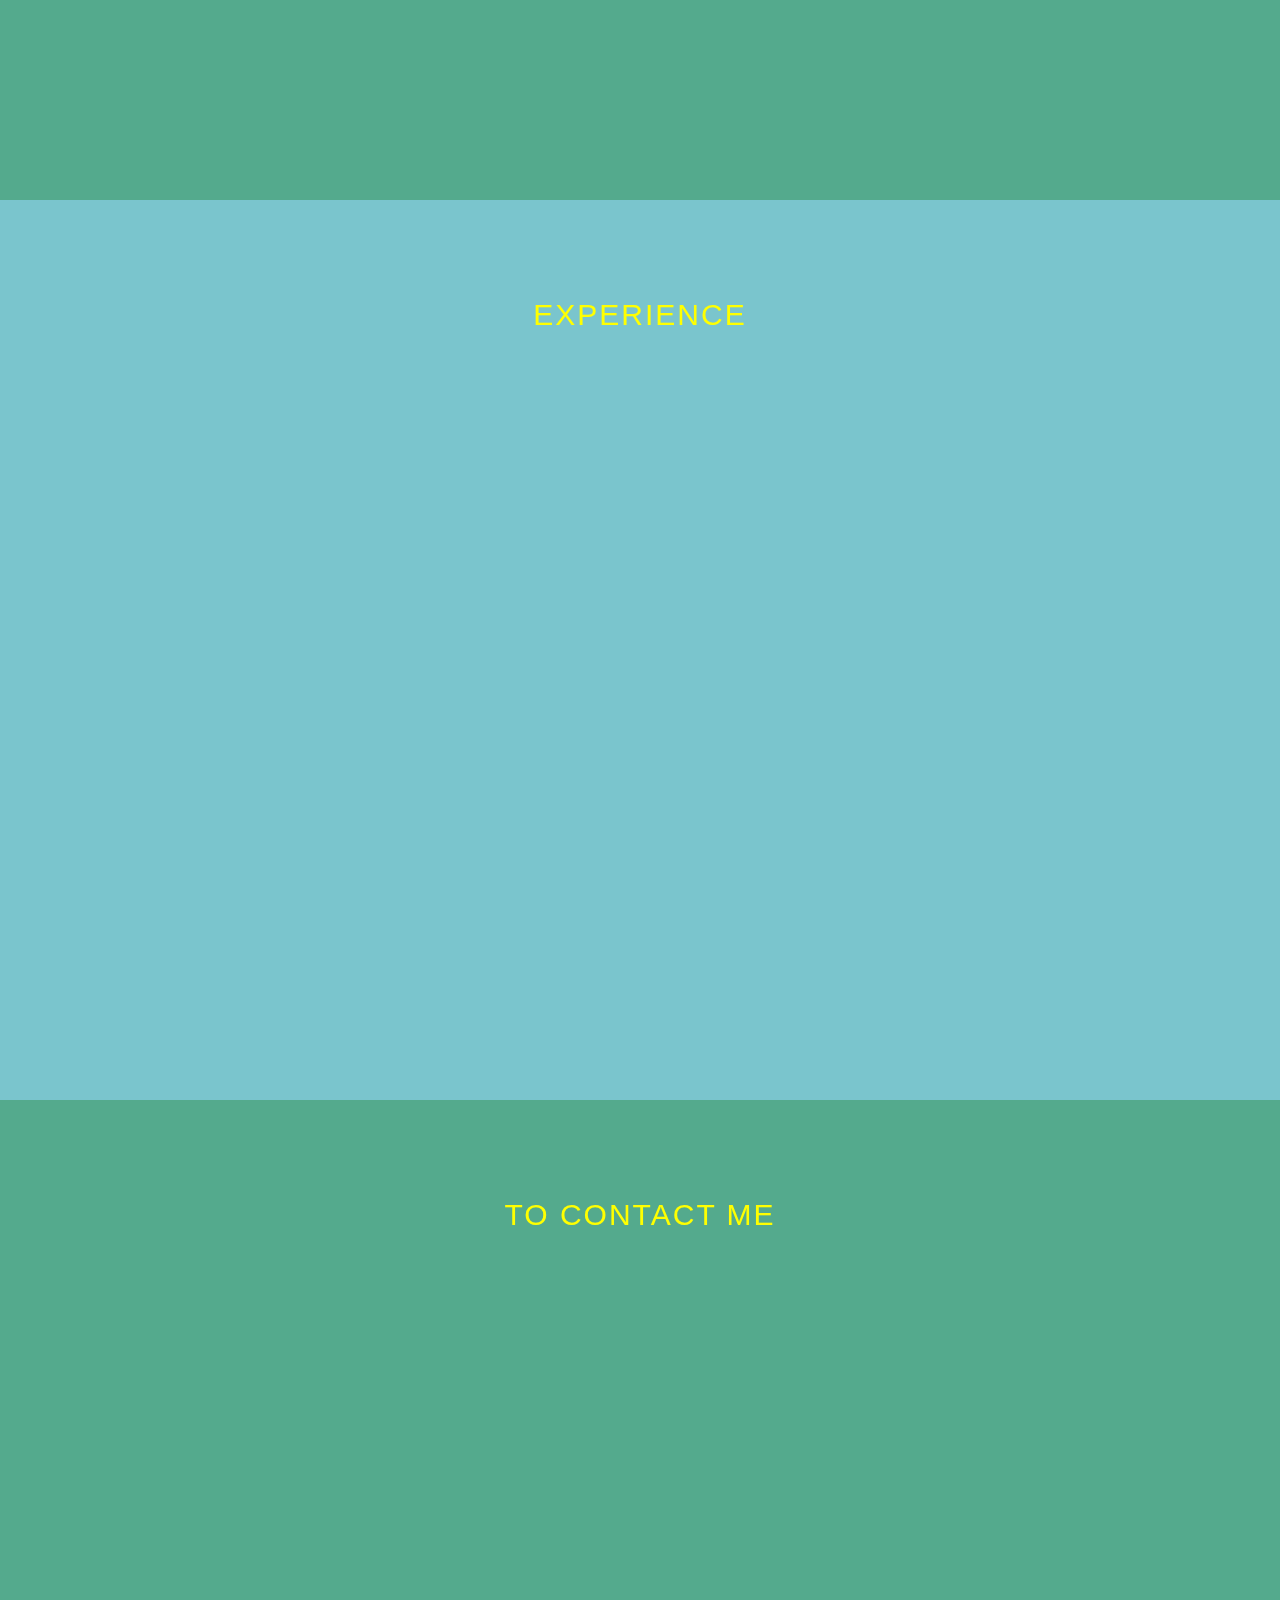
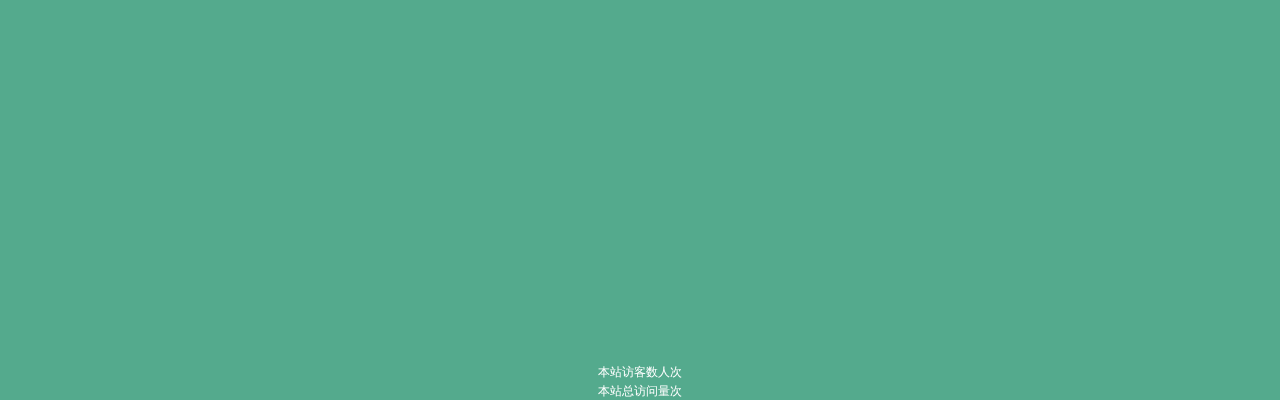
==== commit 5e039e85: "加上loading" ====
--- a/index.html
+++ b/index.html
@@ -11,7 +11,11 @@
     <link rel="stylesheet" type="text/css" href="css/cv.css">
 </head>
 <body data-spy="scroll" data-target="#myScrollspy" data-offset="0">
-
+<div class="spinner">
+    <div class="bounce1"></div>
+    <div class="bounce2"></div>
+    <div class="bounce3"></div>
+</div>
 <div class="content">
     <canvas width="100%" height="100%"  class="snow"></canvas>
     <div class="github-link">
--- a/css/cv.css
+++ b/css/cv.css
@@ -12,6 +12,54 @@
 }
 body {
     font-size: 14px;
+}
+.spinner {
+    width: 100%;
+    height: 100vh;
+    z-index: 10001;
+    background: #b1cbcc;
+    padding-top: 250px;
+    position: fixed;
+    opacity: 1;
+    text-align: center;
+}
+.spinner > div {
+    width: 30px;
+    height: 30px;
+    background-color: #67CF22;
+
+    border-radius: 100%;
+    display: inline-block;
+    -webkit-animation: bouncedelay 1.4s infinite ease-in-out;
+    animation: bouncedelay 1.4s infinite ease-in-out;
+    /* Prevent first frame from flickering when animation starts */
+    -webkit-animation-fill-mode: both;
+    animation-fill-mode: both;
+}
+
+.spinner .bounce1 {
+    -webkit-animation-delay: -0.32s;
+    animation-delay: -0.32s;
+}
+
+.spinner .bounce2 {
+    -webkit-animation-delay: -0.16s;
+    animation-delay: -0.16s;
+}
+
+@-webkit-keyframes bouncedelay {
+    0%, 80%, 100% { -webkit-transform: scale(0.0) }
+    40% { -webkit-transform: scale(1.0) }
+}
+
+@keyframes bouncedelay {
+    0%, 80%, 100% {
+        transform: scale(0.0);
+        -webkit-transform: scale(0.0);
+    } 40% {
+          transform: scale(1.0);
+          -webkit-transform: scale(1.0);
+      }
 }
 .github-link {
     width: 150px;
@@ -783,11 +831,10 @@
     width: 100%;
     height: 100%;
 }
-
 .chanyan{
     width: 100%;
     height: 100%;
-    background: #8d83bc;
+    background: rgb(84,170,141);
     background-attachment: fixed;
     background-size: cover;
 }
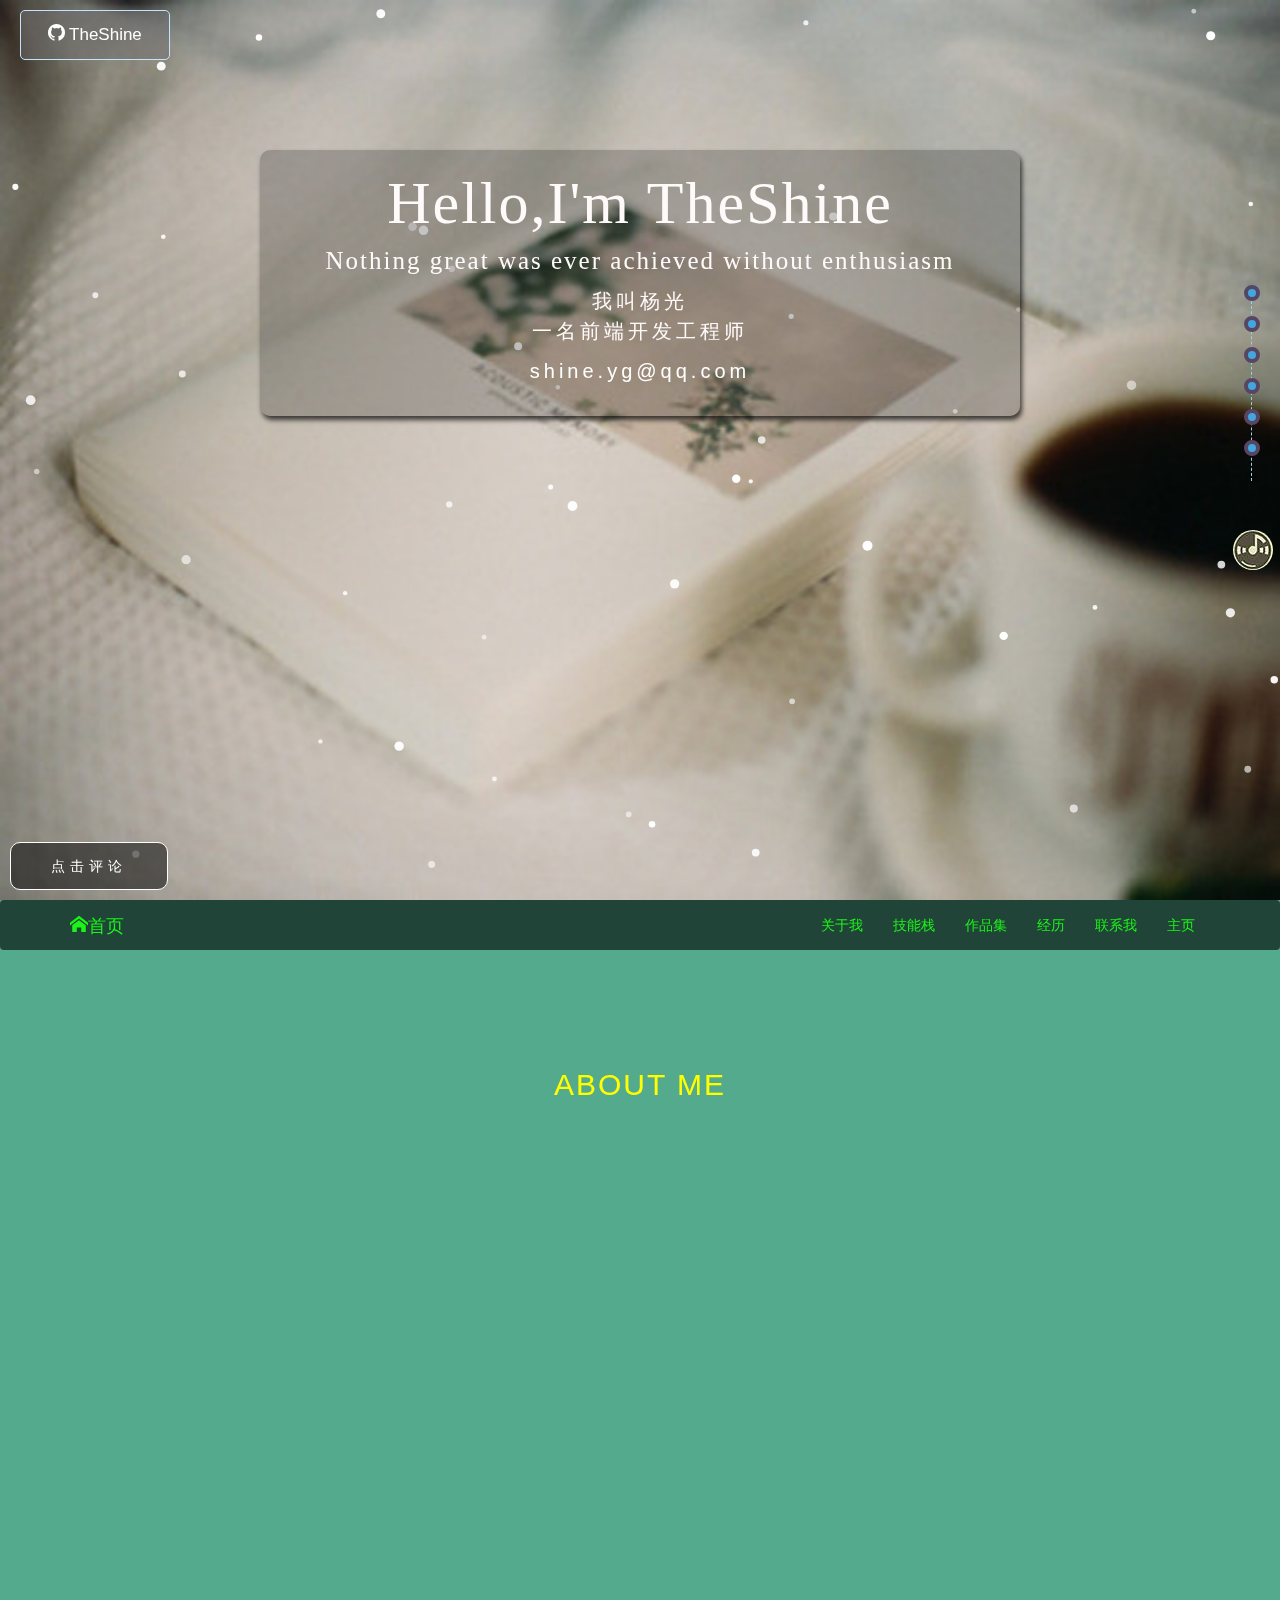
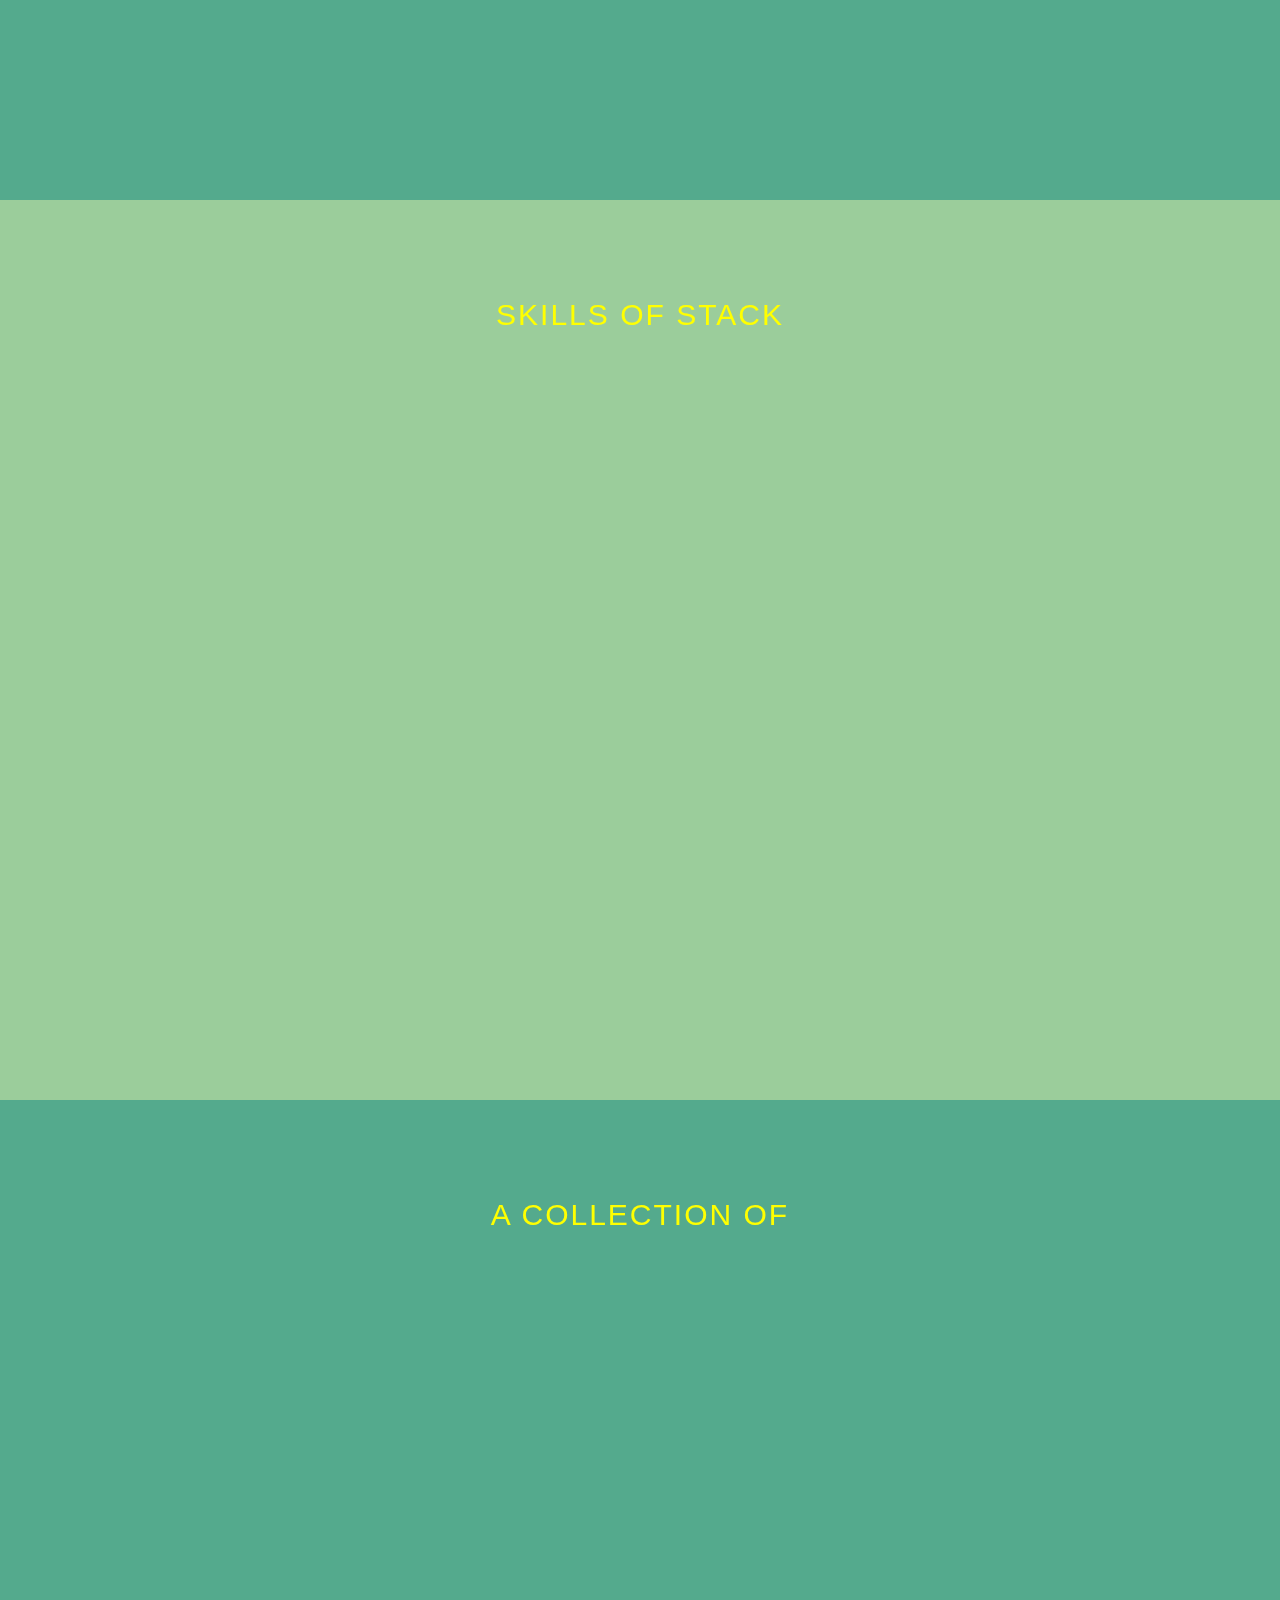
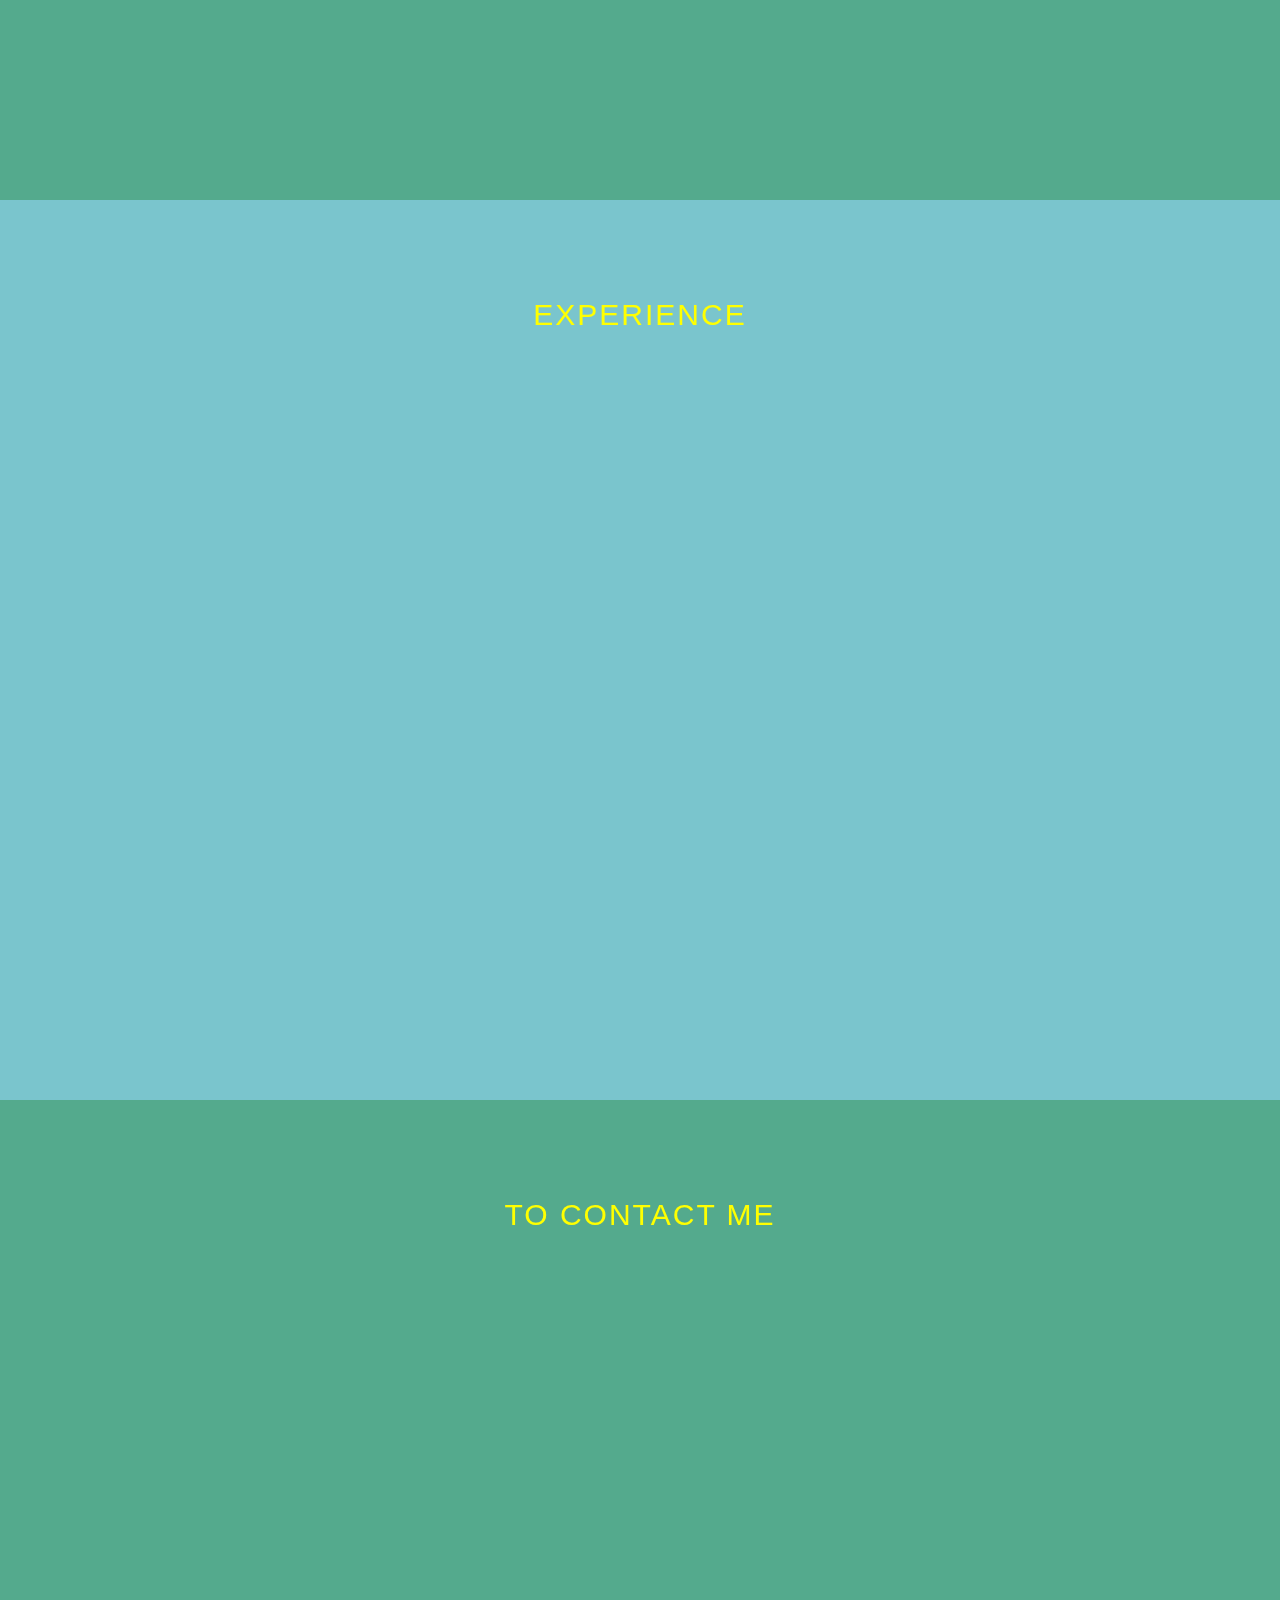
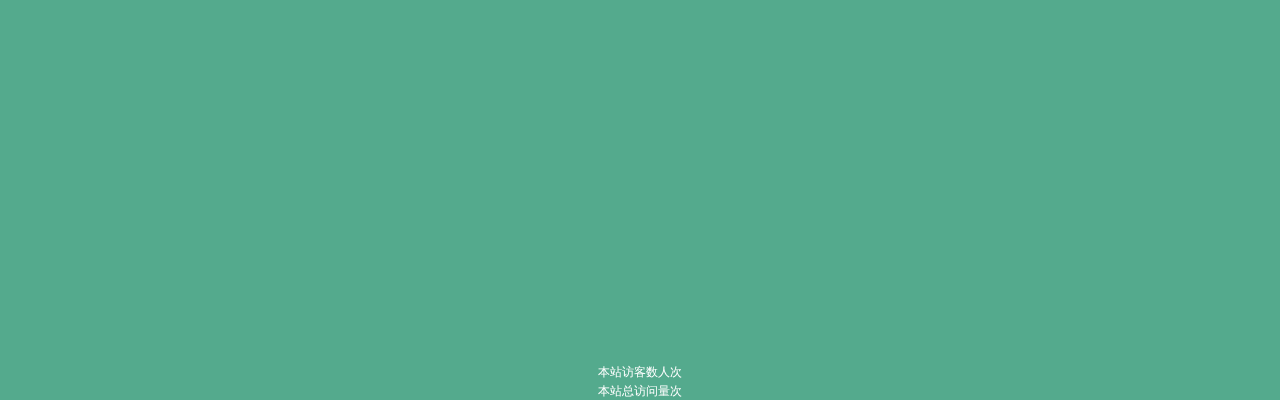
==== commit 6081b351: "优化图片" ====
--- a/index.html
+++ b/index.html
@@ -67,7 +67,7 @@
         </div>
         <div class="cover1-bg">
             <img src="images/timg10.jpg" class="bg1">
-            <img src="http://hbimg.b0.upaiyun.com/81658b29e3686e2398de534e3126e0db80ca2e52f1db-2Y3ptF_fw658" class="bg2">
+            <img src="images/timg11.jpg" class="bg2">
         </div>
      </div>
     <div id="section2" class="cover2 ">
@@ -94,7 +94,7 @@
                         <li><a href="#section4" class="scrollTo">作品集</a></li>
                         <li><a href="#section5" class="scrollTo">经历</a></li>
                         <li><a href="#section6" class="scrollTo">联系我</a></li>
-                        <li><a href="https://ydudu.github.io/" target="_blank">博客</a></li>
+                        <li><a href="http://shine20.com/" target="_blank">主页</a></li>
                     </ul>
                 </div>
             </div>
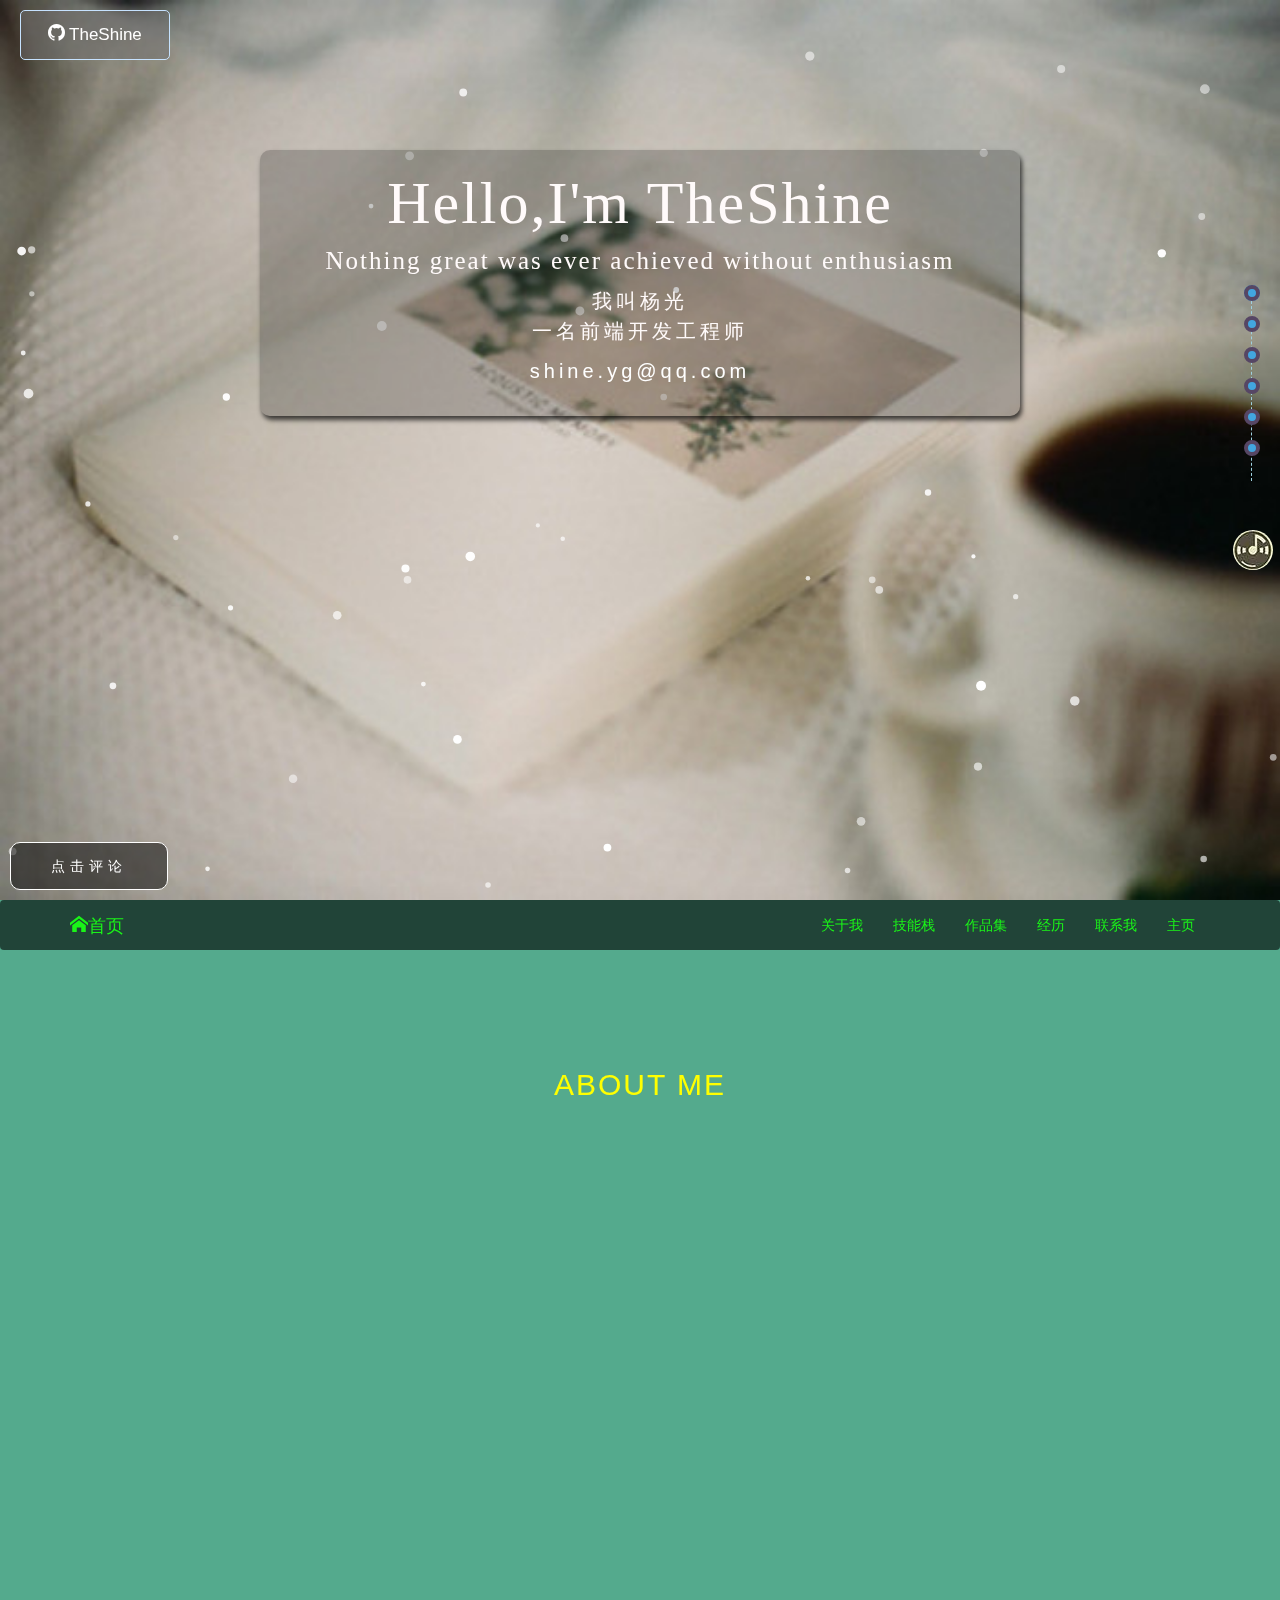
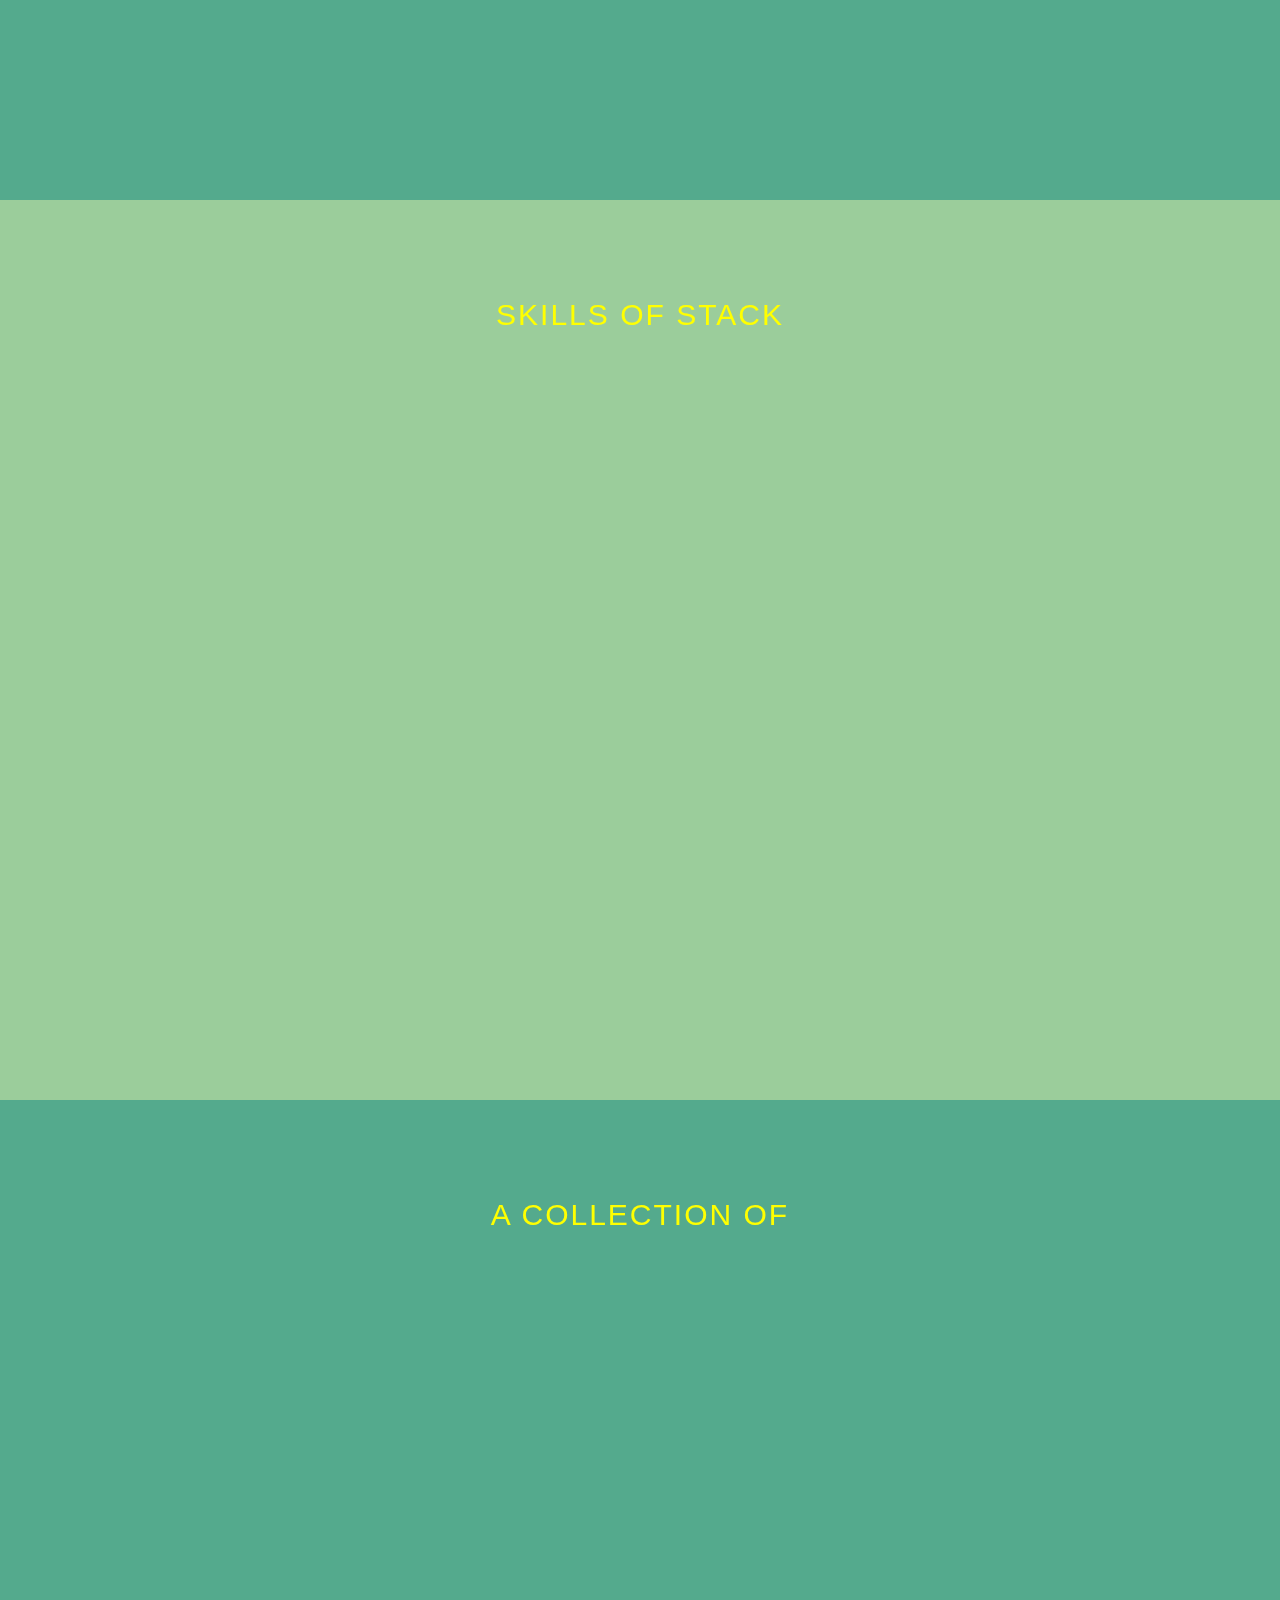
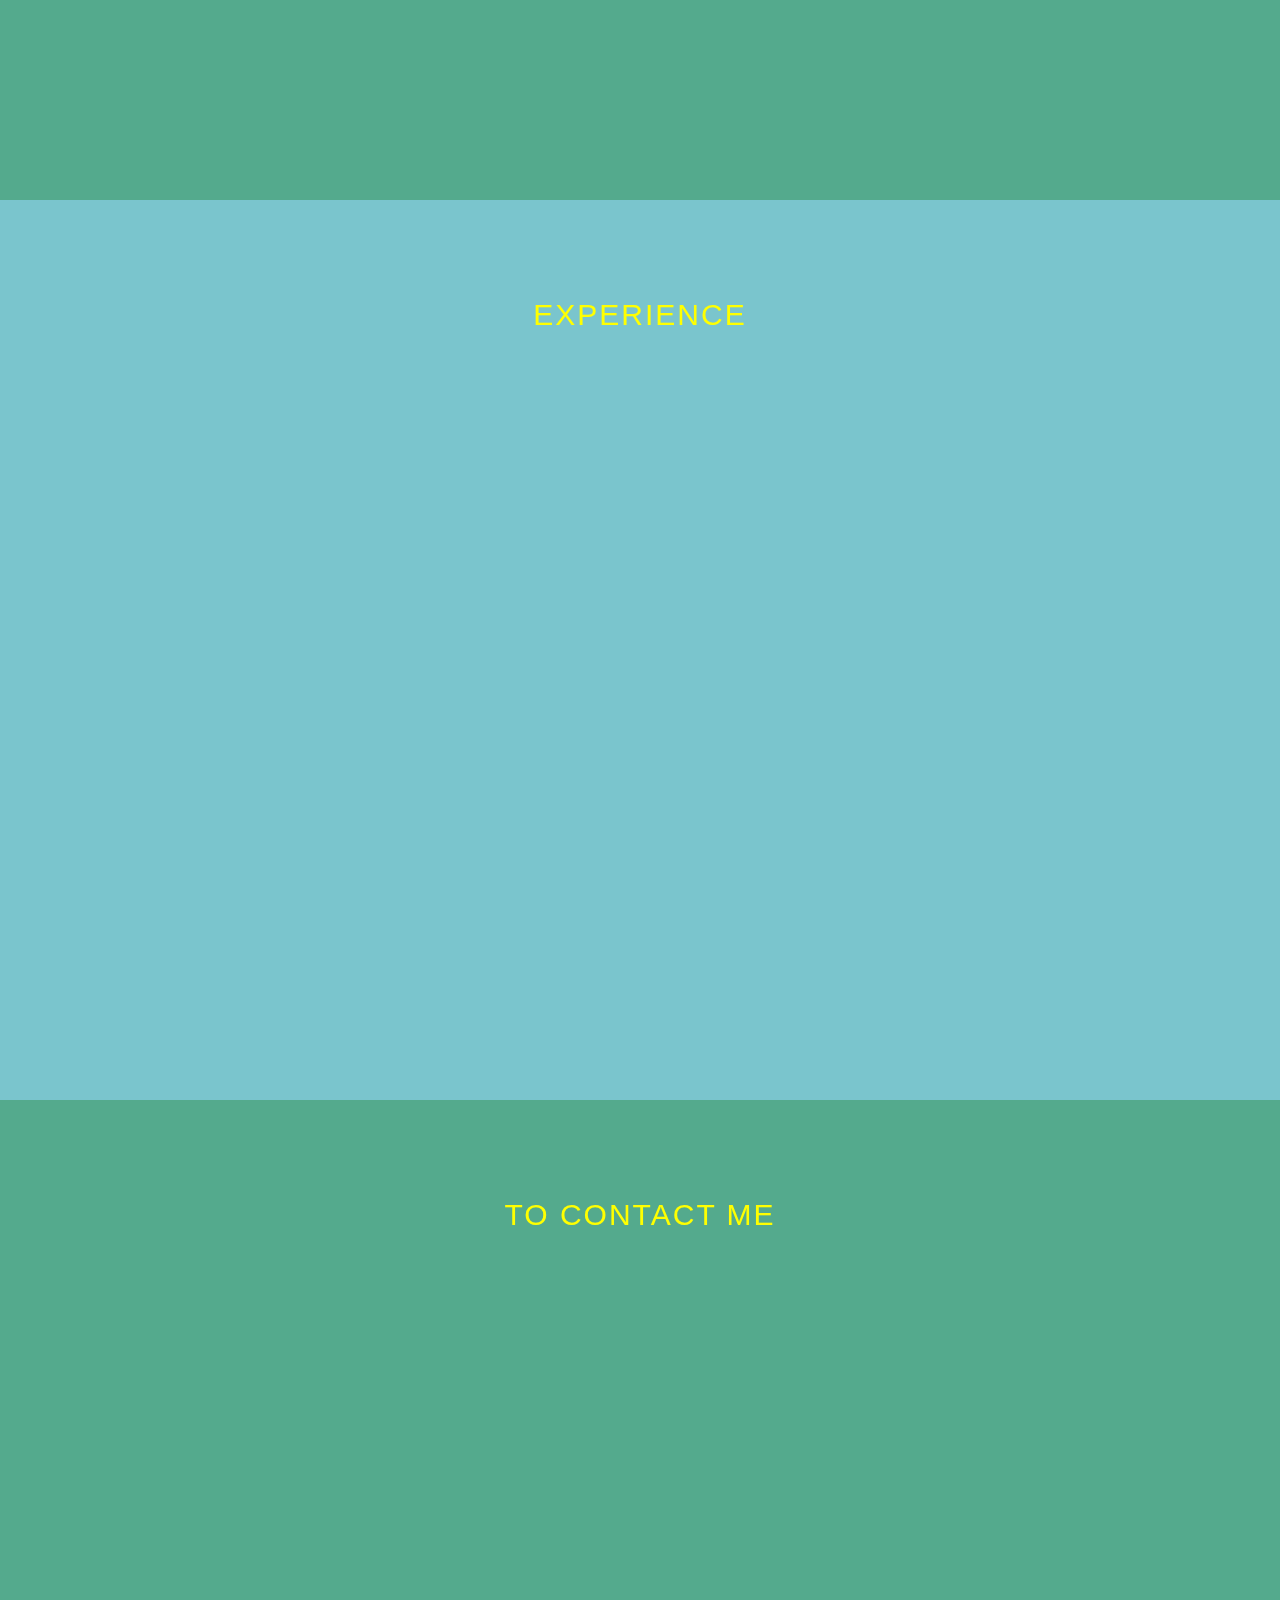
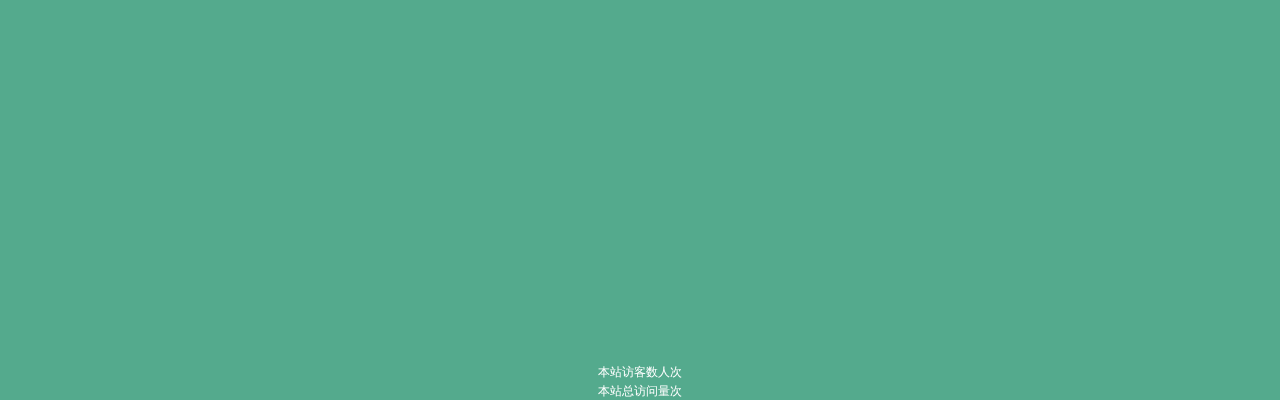
==== commit 5f199b41: "优化1" ====
--- a/index.html
+++ b/index.html
@@ -11,11 +11,6 @@
     <link rel="stylesheet" type="text/css" href="css/cv.css">
 </head>
 <body data-spy="scroll" data-target="#myScrollspy" data-offset="0">
-<div class="spinner">
-    <div class="bounce1"></div>
-    <div class="bounce2"></div>
-    <div class="bounce3"></div>
-</div>
 <div class="content">
     <canvas width="100%" height="100%"  class="snow"></canvas>
     <div class="github-link">
--- a/css/cv.css
+++ b/css/cv.css
@@ -12,54 +12,6 @@
 }
 body {
     font-size: 14px;
-}
-.spinner {
-    width: 100%;
-    height: 100vh;
-    z-index: 10001;
-    background: #b1cbcc;
-    padding-top: 250px;
-    position: fixed;
-    opacity: 1;
-    text-align: center;
-}
-.spinner > div {
-    width: 30px;
-    height: 30px;
-    background-color: #67CF22;
-
-    border-radius: 100%;
-    display: inline-block;
-    -webkit-animation: bouncedelay 1.4s infinite ease-in-out;
-    animation: bouncedelay 1.4s infinite ease-in-out;
-    /* Prevent first frame from flickering when animation starts */
-    -webkit-animation-fill-mode: both;
-    animation-fill-mode: both;
-}
-
-.spinner .bounce1 {
-    -webkit-animation-delay: -0.32s;
-    animation-delay: -0.32s;
-}
-
-.spinner .bounce2 {
-    -webkit-animation-delay: -0.16s;
-    animation-delay: -0.16s;
-}
-
-@-webkit-keyframes bouncedelay {
-    0%, 80%, 100% { -webkit-transform: scale(0.0) }
-    40% { -webkit-transform: scale(1.0) }
-}
-
-@keyframes bouncedelay {
-    0%, 80%, 100% {
-        transform: scale(0.0);
-        -webkit-transform: scale(0.0);
-    } 40% {
-          transform: scale(1.0);
-          -webkit-transform: scale(1.0);
-      }
 }
 .github-link {
     width: 150px;
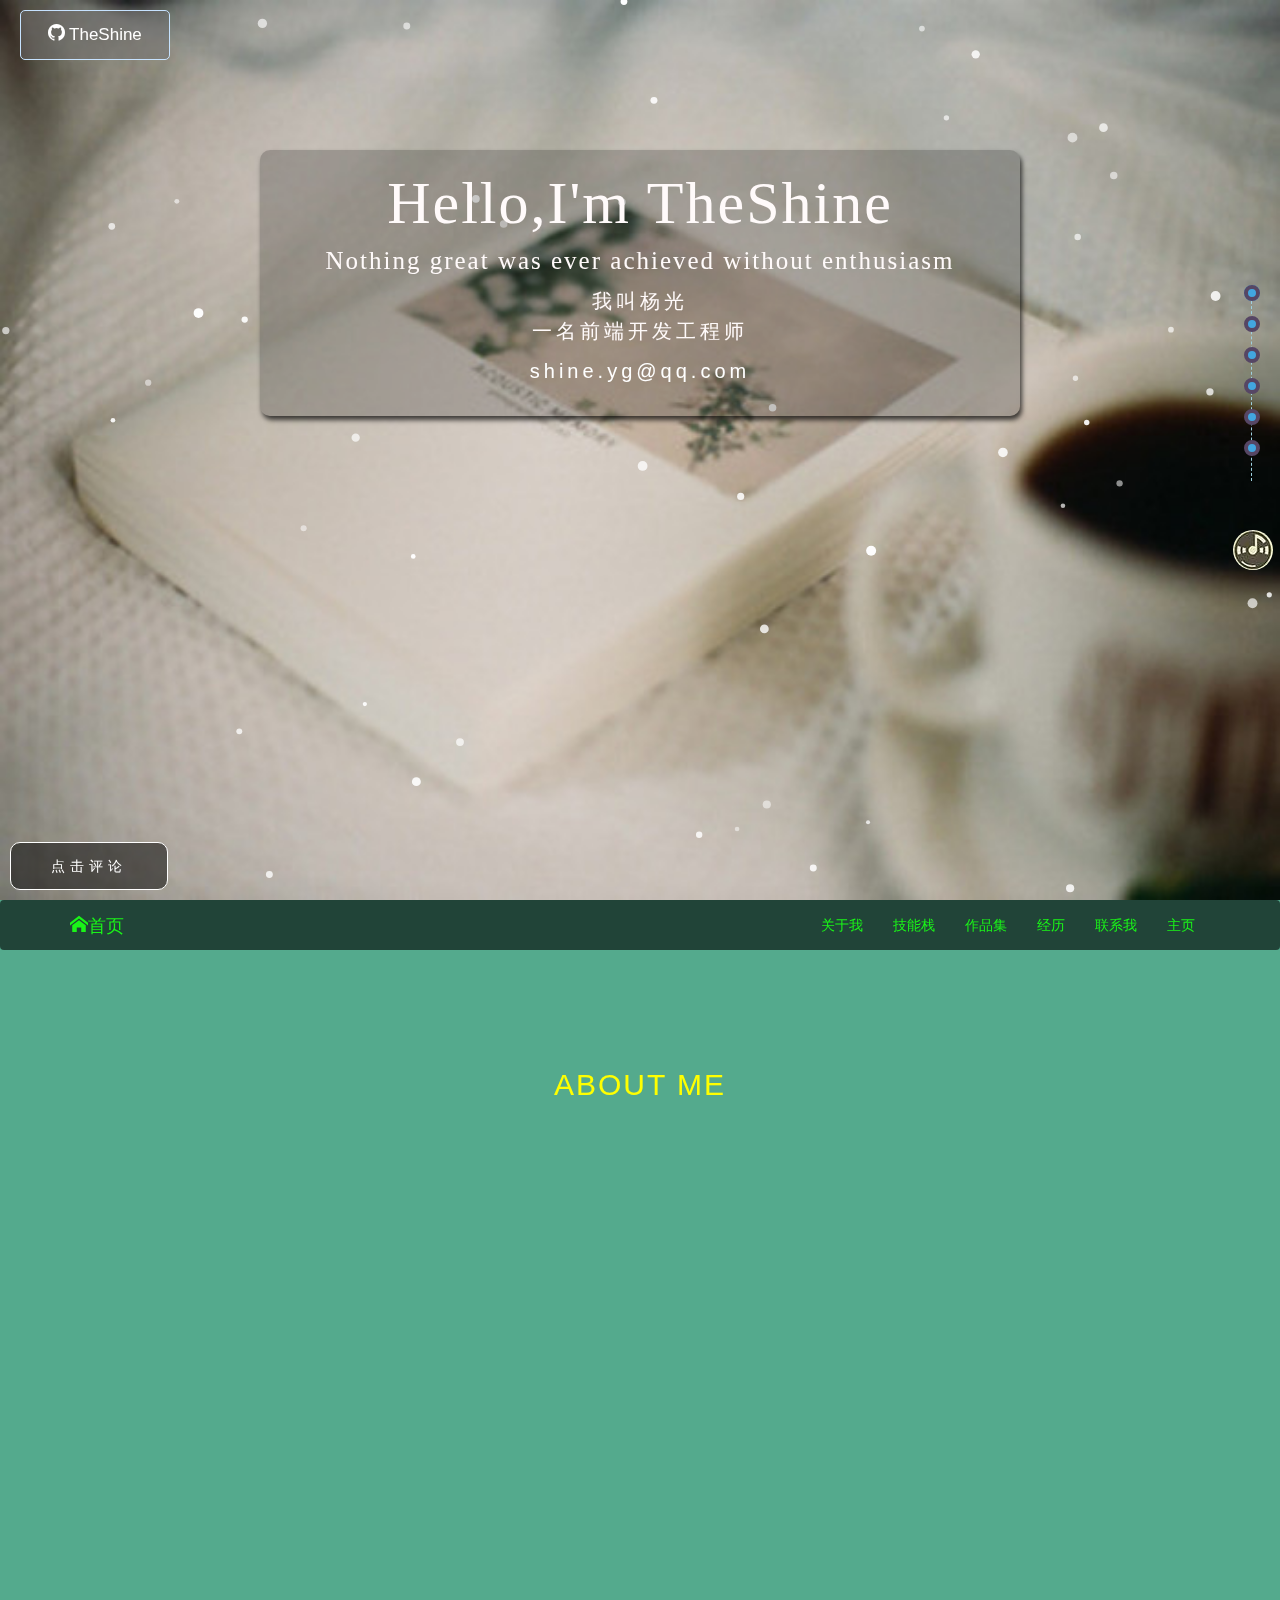
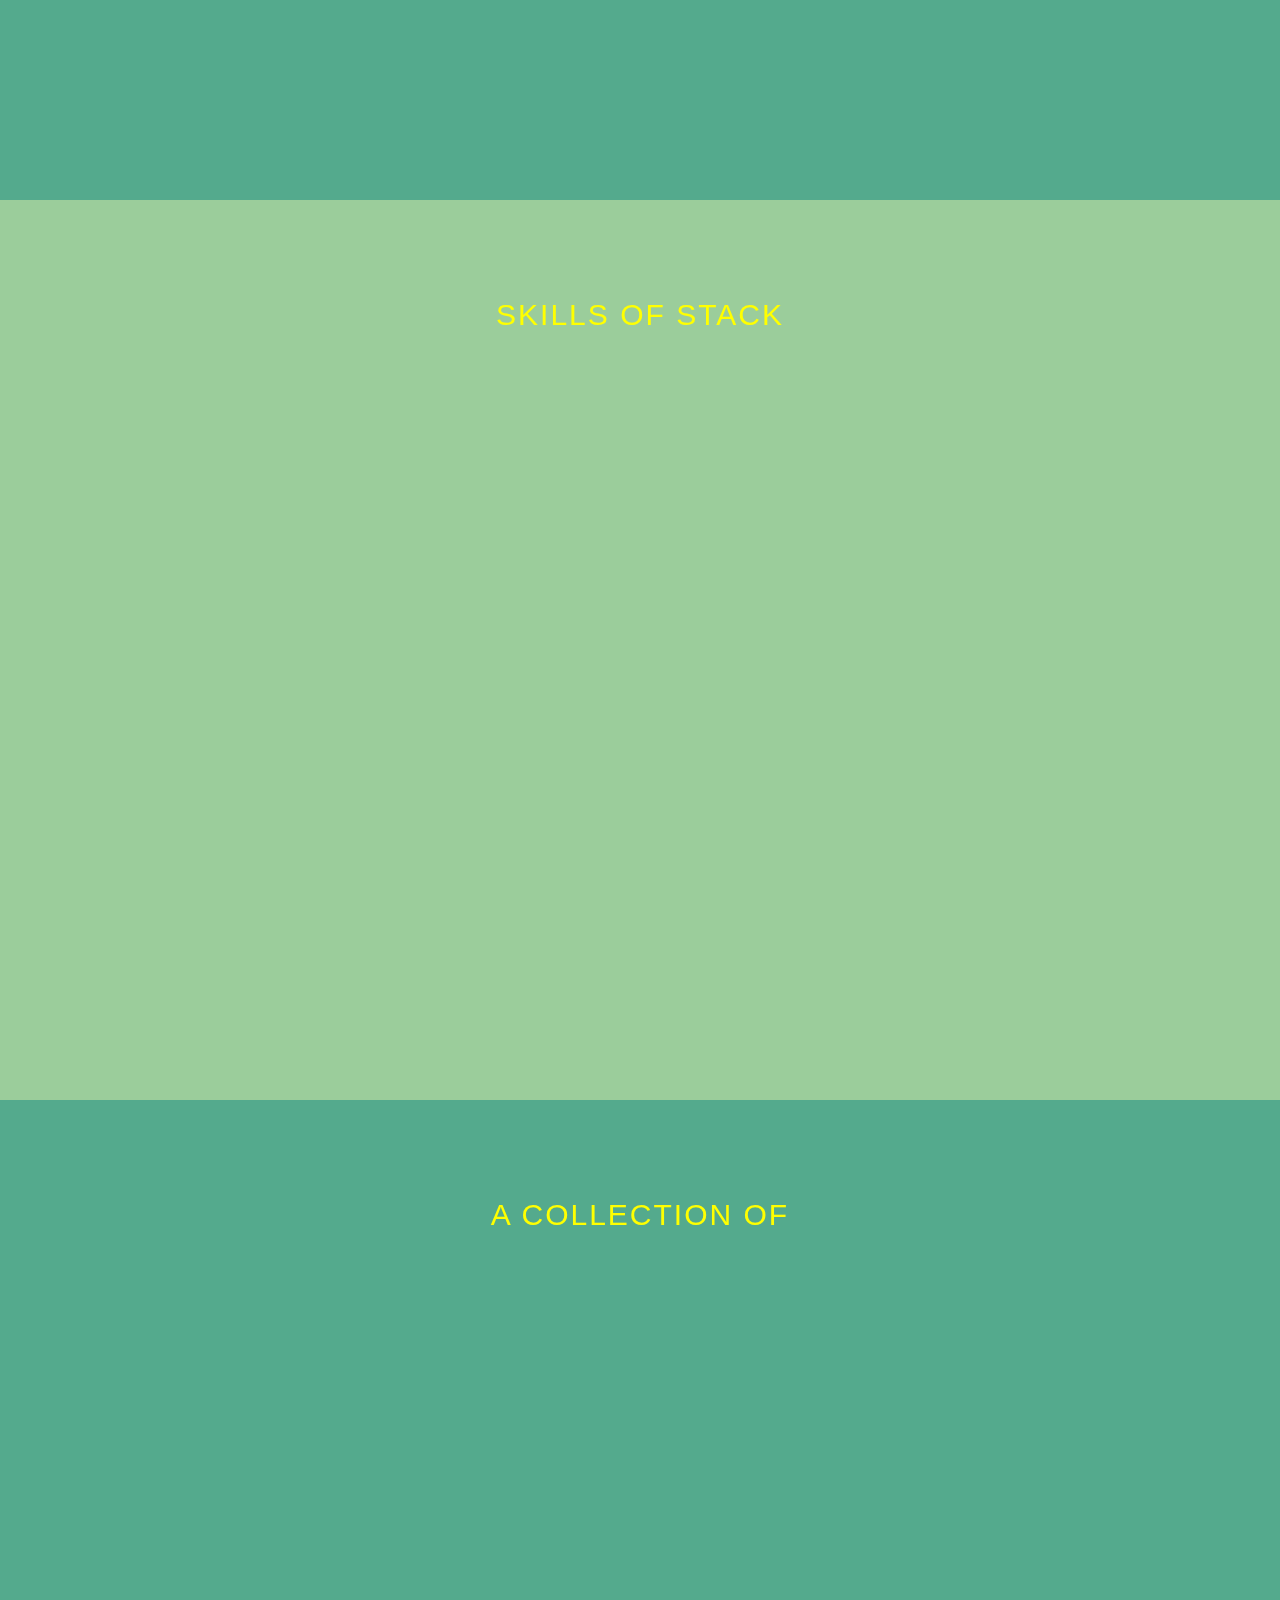
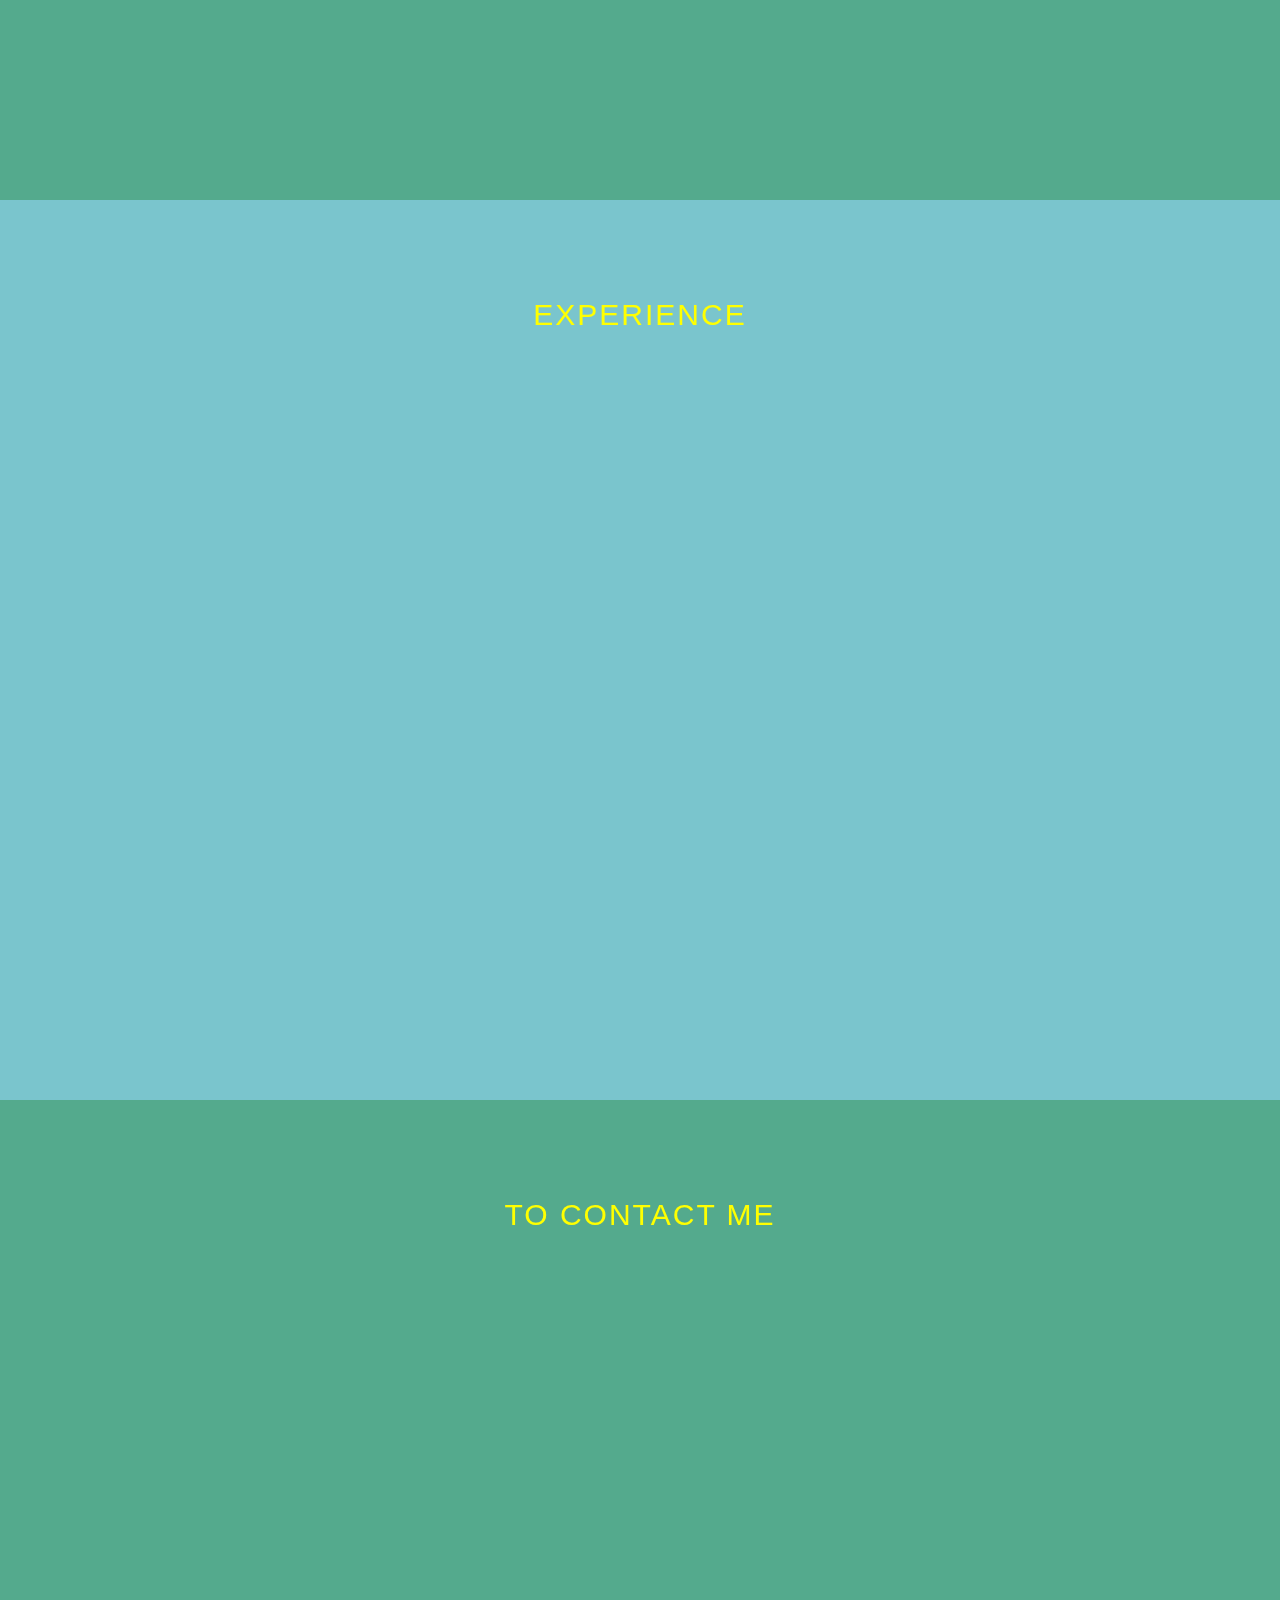
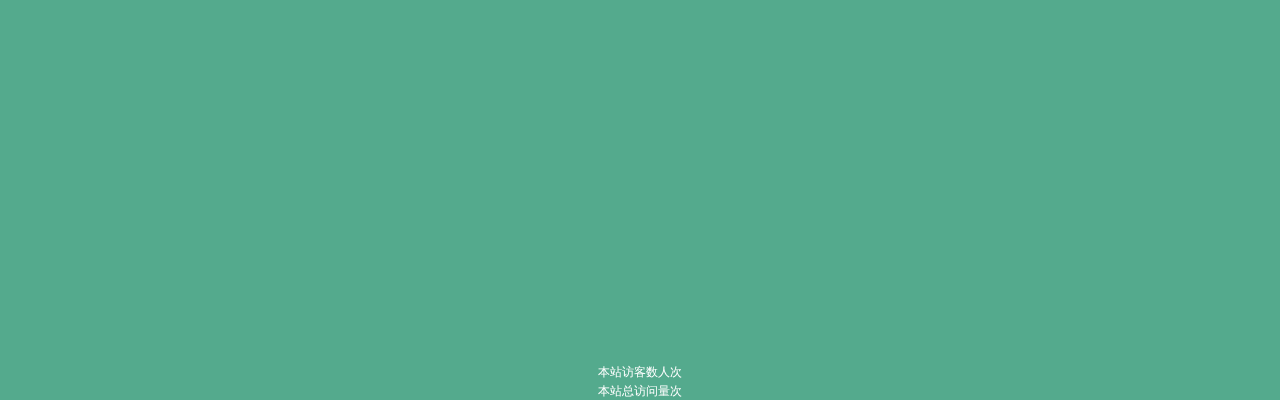
==== commit 41a38cf9: "2019/7/3" ====
--- a/index.html
+++ b/index.html
@@ -33,6 +33,7 @@
         </ul>
         <span class="dashed"></span>
     </div>
+    <div></div>
     <div id="music">
         <audio loop hidden="true">
             <source src="media/weiwei.mp3" type="audio/mpeg">
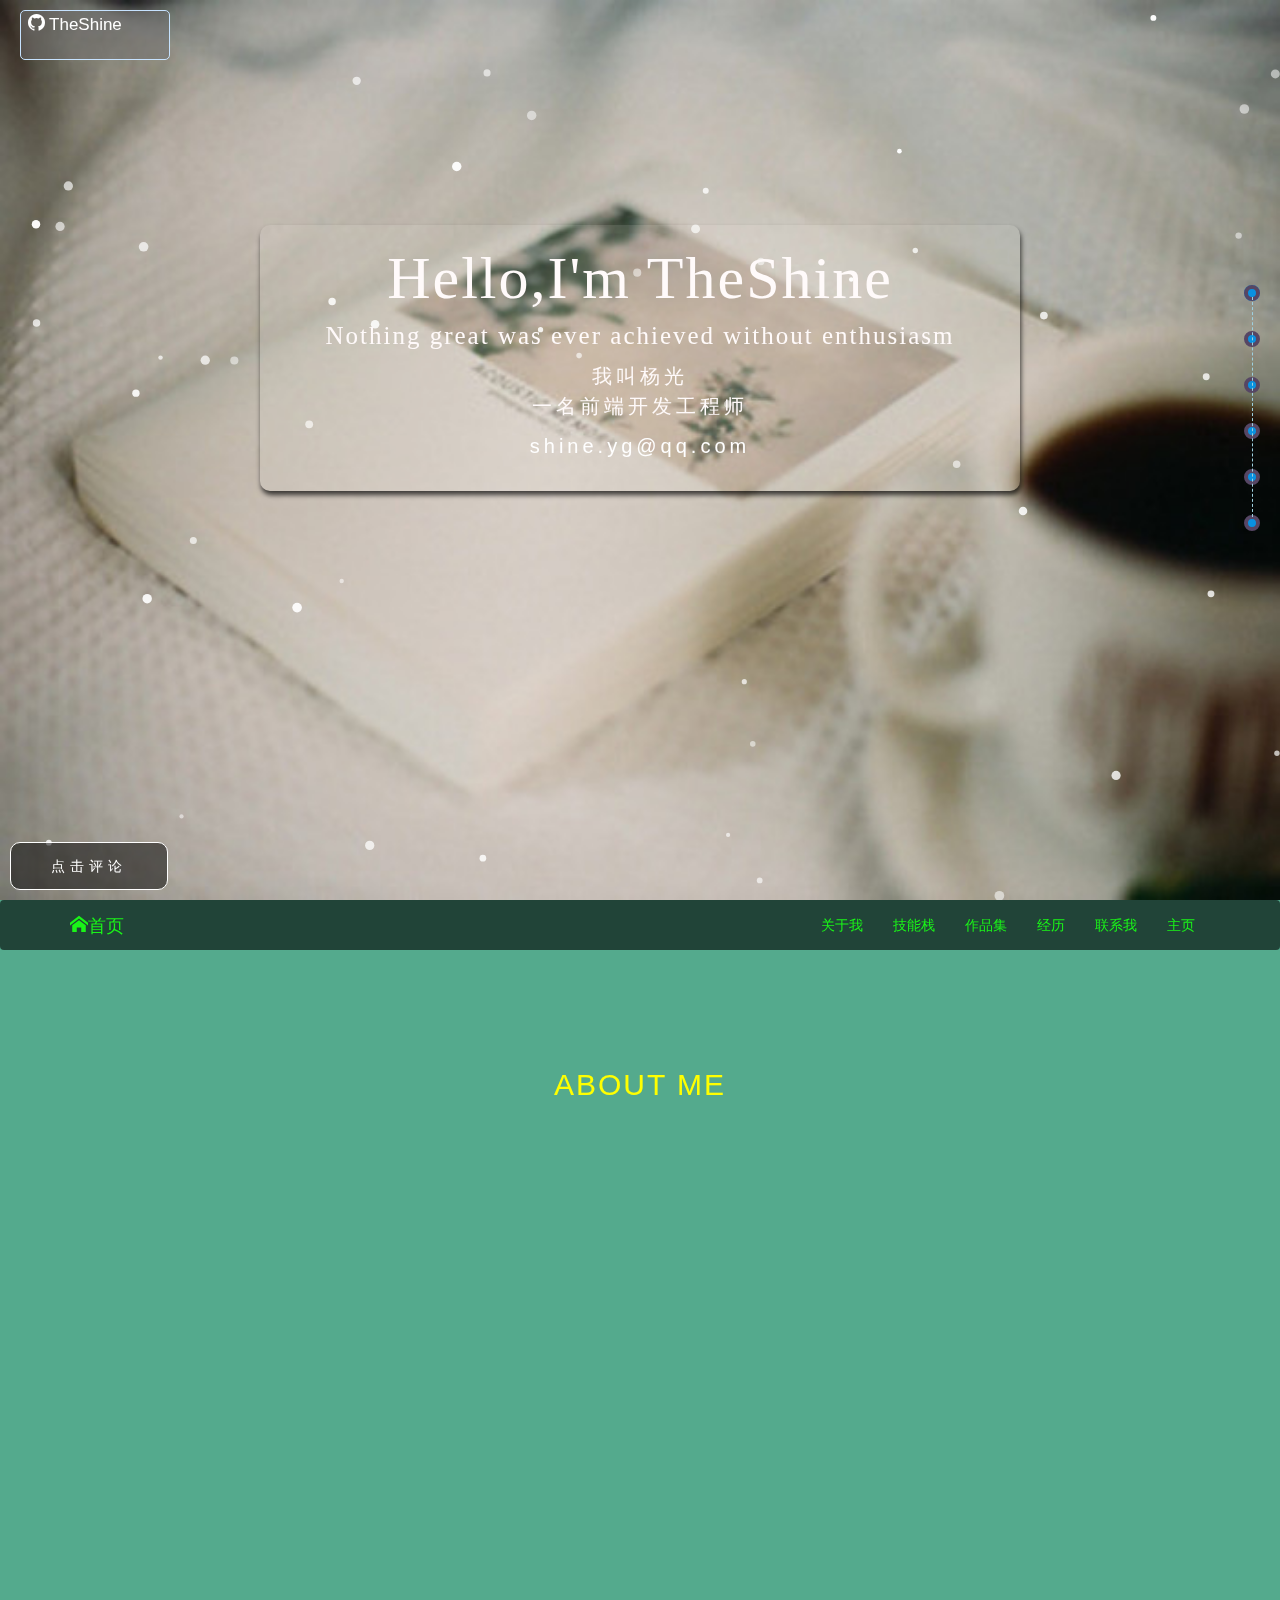
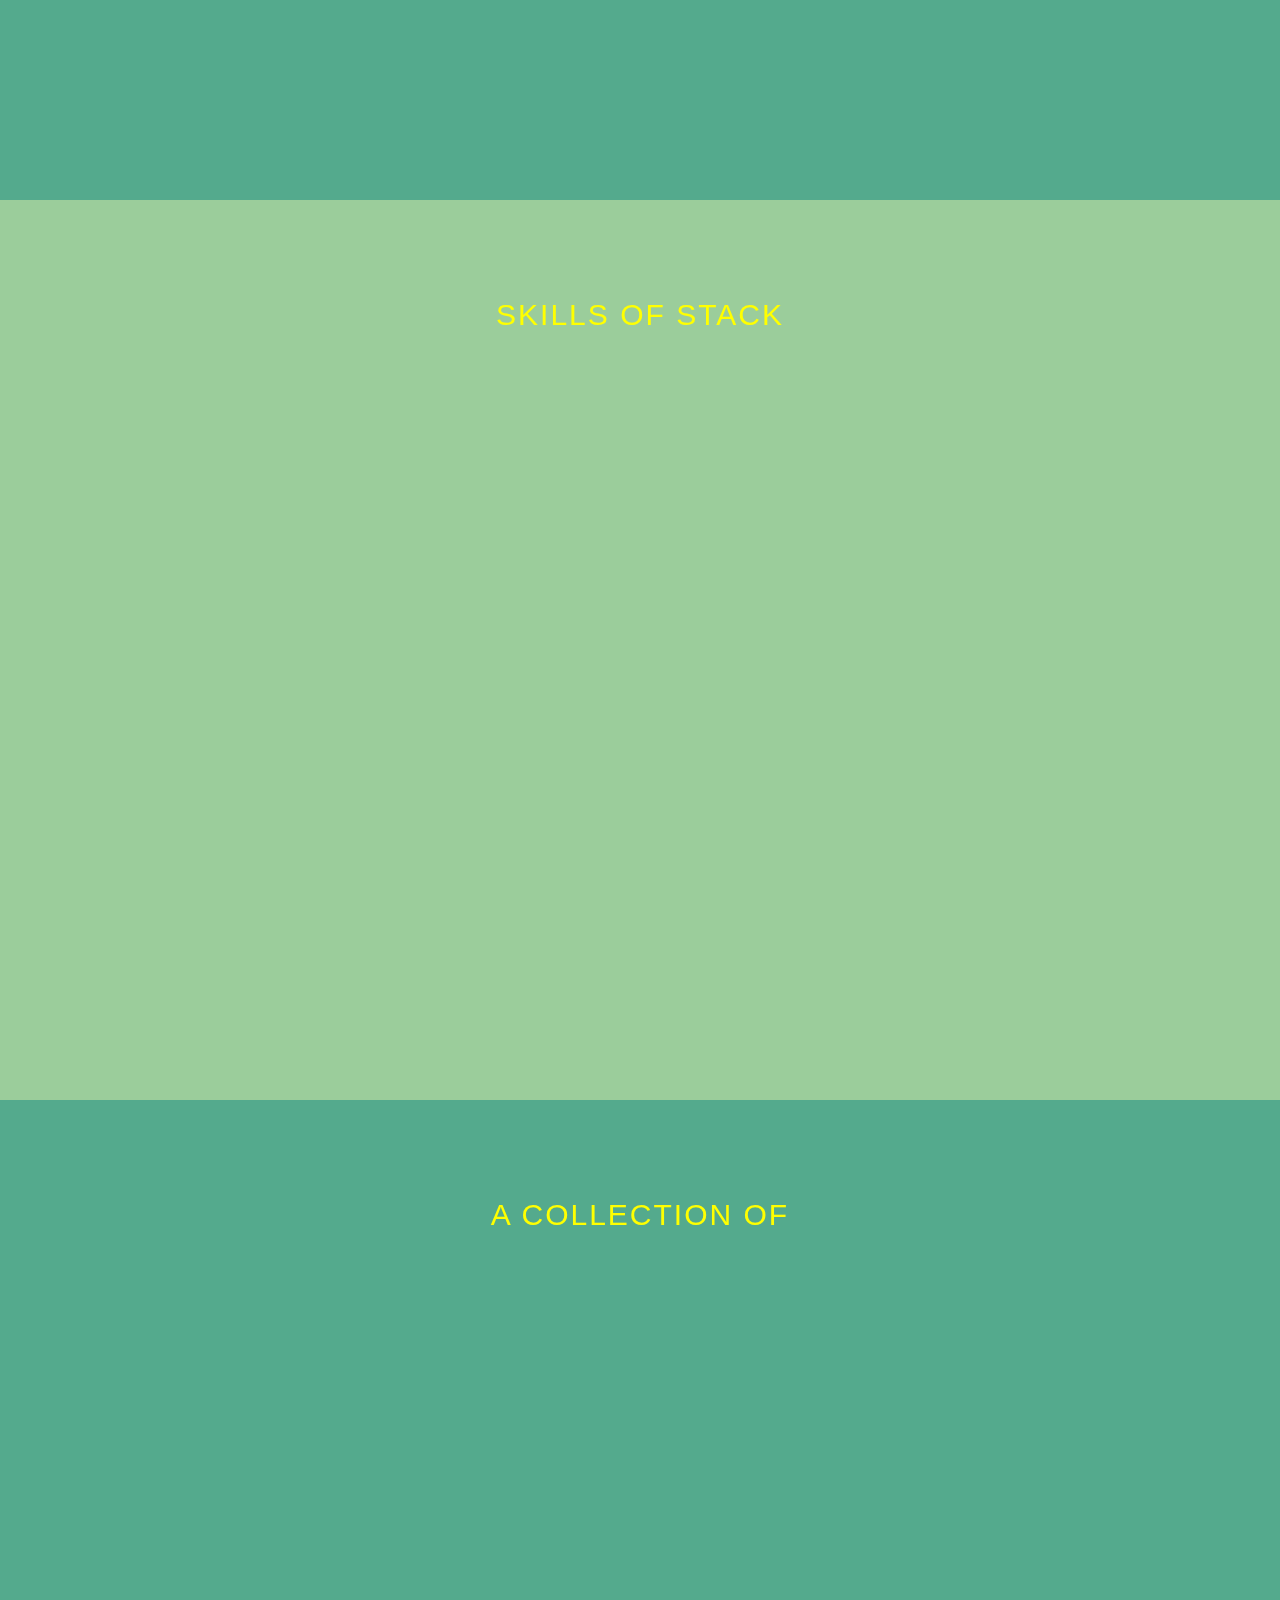
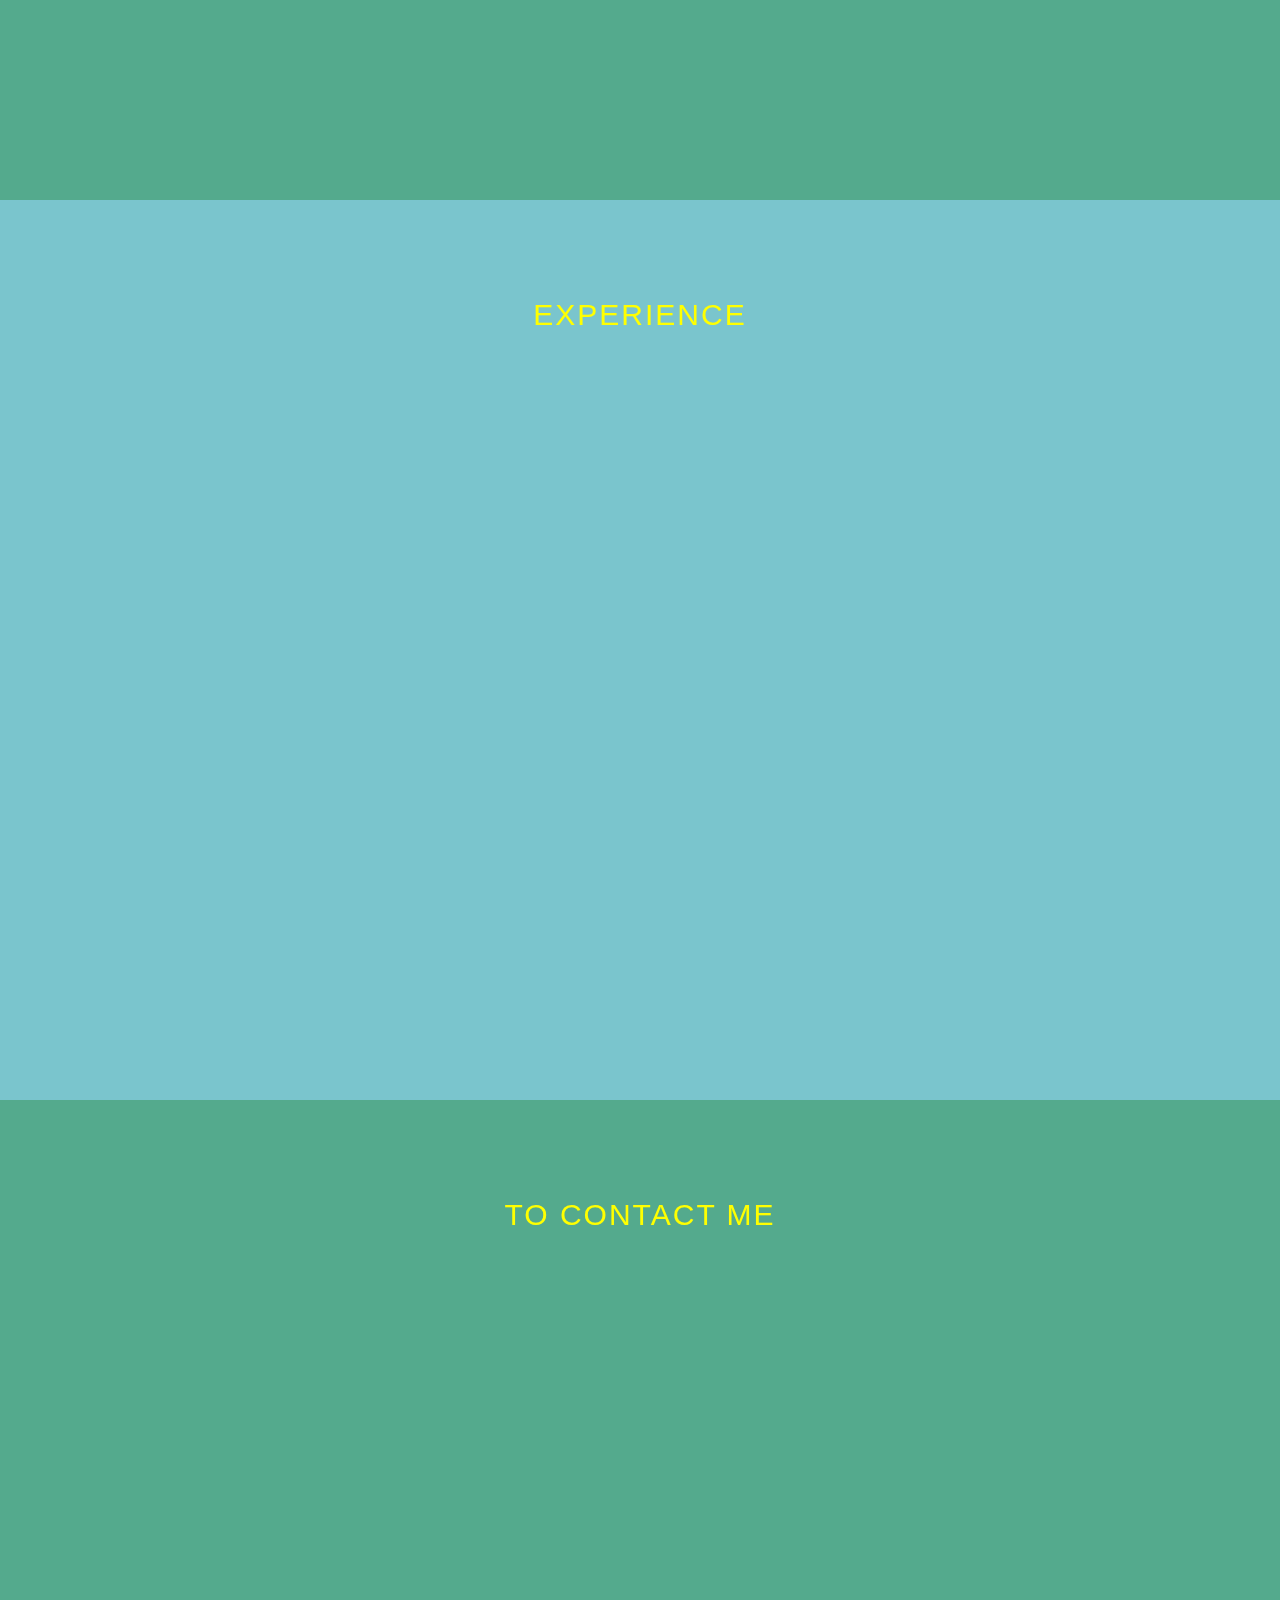
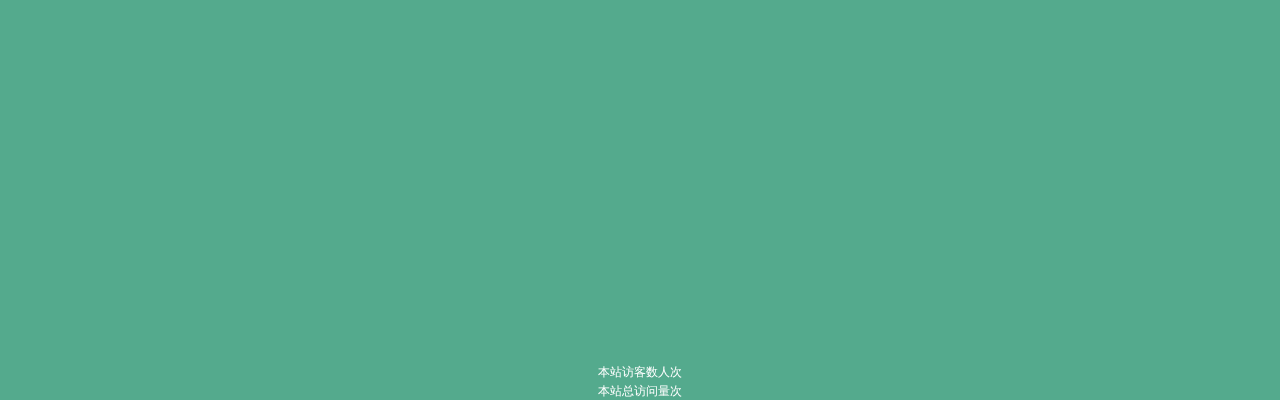
==== commit 6746d31e: "9/3优化" ====
--- a/index.html
+++ b/index.html
@@ -8,6 +8,10 @@
     <meta name="description" content="shine前端工程师简历">
     <meta name="author" content="Theshine">
     <title>Web前端工程师简历</title>
+    <link rel="stylesheet" href="css/bootstrap.min.css">
+    <link rel="stylesheet" href="css/reset.css">
+    <link rel="stylesheet" href="css/animate.css">
+    <link rel="stylesheet" href="css/style.css">
     <link rel="stylesheet" type="text/css" href="css/cv.css">
 </head>
 <body data-spy="scroll" data-target="#myScrollspy" data-offset="0">
@@ -34,13 +38,13 @@
         <span class="dashed"></span>
     </div>
     <div></div>
-    <div id="music">
+    <!-- <div id="music">
         <audio loop hidden="true">
             <source src="media/weiwei.mp3" type="audio/mpeg">
             <source src="media/weiwei.ogg" type="audio/ogg">
             Your browser does not support the audio tag.
         </audio>
-    </div>
+    </div> -->
     <div class="return-top">
         <span class="icon-cheveron-up"></span>
     </div>
--- a/css/style.css
+++ b/css/style.css
@@ -0,0 +1,122 @@
+@font-face {
+  font-family: 'icon-my';
+  src:  url('fonts/icon-my.eot?m3dvu6');
+  src:  url('fonts/icon-my.eot?m3dvu6#iefix') format('embedded-opentype'),
+    url('fonts/icon-my.ttf?m3dvu6') format('truetype'),
+    url('fonts/icon-my.woff?m3dvu6') format('woff'),
+    url('fonts/icon-my.svg?m3dvu6#icon-my') format('svg');
+  font-weight: normal;
+  font-style: normal;
+}
+
+[class^="icon-"], [class*=" icon-"] {
+  /* use !important to prevent issues with browser extensions that change fonts */
+  font-family: 'icon-my' !important;
+  speak: none;
+  font-style: normal;
+  font-weight: normal;
+  font-variant: normal;
+  text-transform: none;
+  line-height: 1;
+
+  /* Better Font Rendering =========== */
+  -webkit-font-smoothing: antialiased;
+  -moz-osx-font-smoothing: grayscale;
+}
+
+.icon-compose:before {
+  content: "\e916";
+}
+.icon-leaf:before {
+  content: "\e915";
+}
+.icon-school:before {
+  content: "\e80c";
+}
+.icon-sinaweibo:before {
+  content: "\e900";
+}
+.icon-tencentqq:before {
+  content: "\e901";
+}
+.icon-wechat:before {
+  content: "\e902";
+}
+.icon-bootstrap:before {
+  content: "\e903";
+}
+.icon-github:before {
+  content: "\e904";
+}
+.icon-cheveron-up:before {
+  content: "\e905";
+}
+.icon-file-css:before {
+  content: "\e906";
+}
+.icon-html5:before {
+  content: "\e907";
+}
+.icon-file-html:before {
+  content: "\e908";
+}
+.icon-social-javascript:before {
+  content: "\e909";
+}
+.icon-javascript:before {
+  content: "\e90a";
+}
+.icon-jquery2:before {
+  content: "\e90b";
+}
+.icon-uniE906:before {
+  content: "\e90c";
+}
+.icon-css3:before {
+  content: "\e90d";
+}
+.icon-git-1:before {
+  content: "\e90e";
+}
+.icon-git:before {
+  content: "\e90f";
+}
+.icon-vuejs:before {
+  content: "\e910";
+}
+.icon-webpack:before {
+  content: "\e911";
+}
+.icon-ps:before {
+  content: "\e912";
+}
+.icon-CN_cnblogs:before {
+  content: "\e913";
+}
+.icon-cheveron-down:before {
+  content: "\e914";
+}
+.icon-envelop:before {
+  content: "\e945";
+}
+.icon-location:before {
+  content: "\e947";
+}
+.icon-play2:before {
+  content: "\ea15";
+}
+.icon-pause:before {
+  content: "\ea16";
+}
+.icon-home:before {
+  content: "\e917";
+}
+.icon-books:before {
+  content: "\e920";
+}
+.icon-address-book:before {
+  content: "\e944";
+}
+.icon-whatsapp:before {
+  content: "\ea93";
+}
--- a/css/cv.css
+++ b/css/cv.css
@@ -1,7 +1,4 @@
-@import "bootstrap.min.css";
-@import "reset.css";
-@import "animate.css";
-@import "style.css";
+
 *{
     margin: 0;
     padding: 0;
@@ -17,7 +14,7 @@
     width: 150px;
     height: 50px;
     background: rgba(111, 110, 110, 0.5);
-    position: fixed;
+    position: absolute;
     z-index: 1040;
     left: 20px;
     top: 10px;
@@ -43,57 +40,36 @@
     overflow: hidden;
 }
 
-#music{
-    background: url(../images/music-bg.jpg) no-repeat;
-    width: 40px;
-    height: 40px;
-    border-radius: 50%;
-    z-index: 1040;
-    top: 50%;
-    margin-top: 80px;
-    right: 7px;
-    position: fixed;
-    transition: all .5s;
-    animation: musicrun 5s infinite linear;
-    overflow: hidden;
-    cursor: pointer;
-}
-
-@keyframes musicrun {
-    from {
-        transform: rotate(0deg)
-    }
-    to {
-        transform: rotate(360deg)
-    }
-}
-
 .right-nav {
     position: fixed;
     top: 30%;
     right: 5px;
     z-index: 1000;
 }
-
+.right-nav ul{
+    display: flex;
+    flex-direction: column;
+}
 .dashed {
-    margin-top: -170px;
-    margin-left: 22px;
-    height: 180px;
+    position: fixed;
+    top: 33%;
+    right: 27px;
+    height: 220px;
     width: 1px;
+    z-index: 999;
     display: block;
     border-right: 1px dashed #9dd0df;
 }
 
-.right-nav li {
+.right-nav ul li {
     margin: 15px;
     border-radius: 50%;
 }
-
 .right-nav li a {
     display: block;
     width: 16px;
     height: 16px;
-    background: rgba(66, 166, 223, 1);
+    background: rgb(9, 145, 224);
     border: 4px solid rgb(86, 70, 100);
     border-radius: 50%;
     cursor: pointer;
@@ -102,7 +78,7 @@
     background: rgb(255, 255, 255);
 }
 .sploosh {
-    background: rgba(66, 166, 223, 1);
+    background: rgb(13, 153, 235);
     animation: sploosh 1.25s cubic-bezier(0.165, 0.84, 0.44, 1) infinite;
     -webkit-animation: sploosh 1.25s cubic-bezier(0.165, 0.84, 0.44, 1) infinite;
     -ms-animation: sploosh 1.25s cubic-bezier(0.165, 0.84, 0.44, 1) infinite;
@@ -208,7 +184,7 @@
     width: 100%;
     text-align: center;
     opacity: 1;
-    top: 150px;
+    top: 25%;
     transition: all 1s;
 }
 .cover1 .intro .two-text {
@@ -216,9 +192,9 @@
     margin: 0 auto;
     padding: 20px 0 20px 0;
     border-radius: 10px;
-    background: rgba(0, 0, 0, 0.2);
+    background: rgba(251, 252, 249, 0.1);
     transition: all .5s;
-    box-shadow: 2px 4px 5px rgba(0, 0, 0, 0.7);
+    box-shadow: 1px 4px 5px rgba(0, 0, 0, 0.7);
 }
 /*.cover1:hover .two-text {
     box-shadow: 0 0 60px rgba(22, 25, 255, 0.7);
@@ -827,11 +803,6 @@
     #comments {
         display: none;
     }
-    #music {
-        margin-top: 0;
-        top: 5px;
-        left: 10px;
-    }
     .cover1 .intro {
         top: 200px;
     }
@@ -852,9 +823,6 @@
     }
     .cover1 .intro .two-text .name {
         font-size: 16px;
-    }
-    .navbar-default .navbar-header .navbar-brand {
-        margin-left: 50px;
     }
     .img-circle {
         width: 135px;
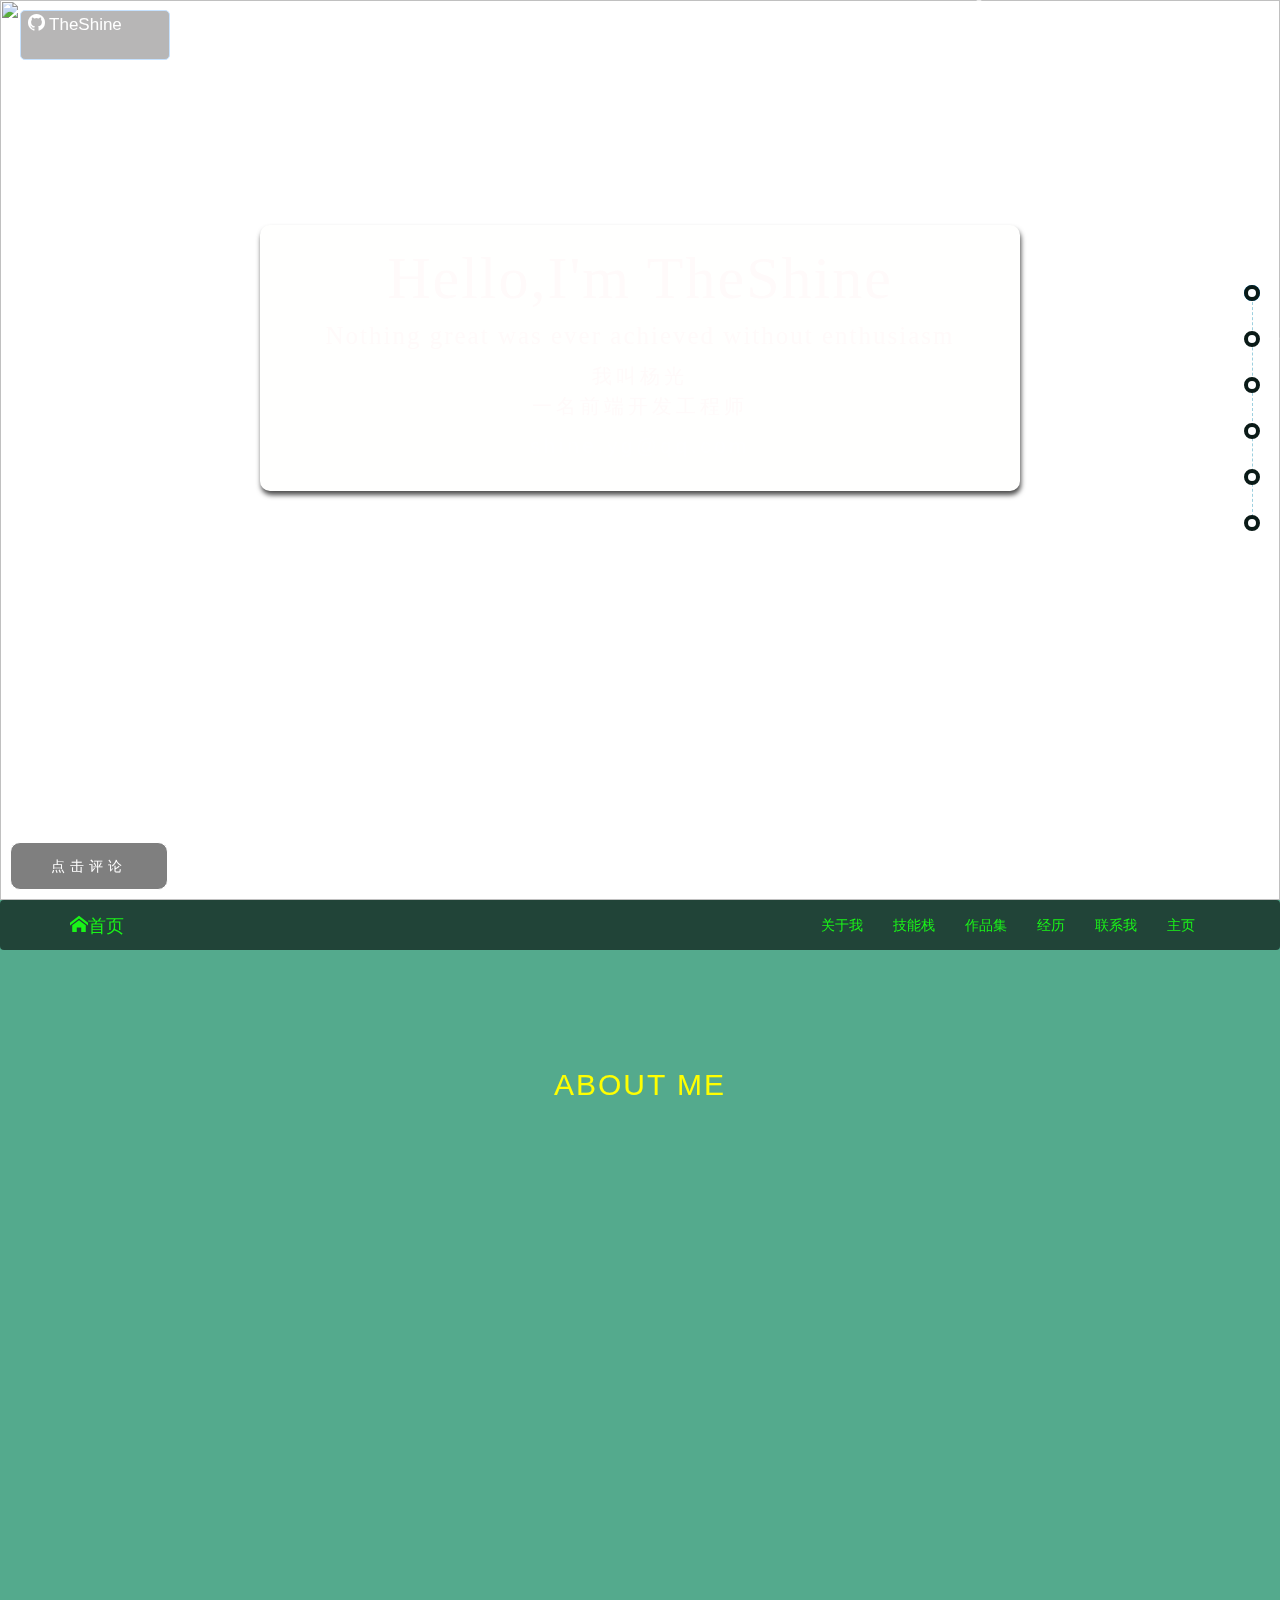
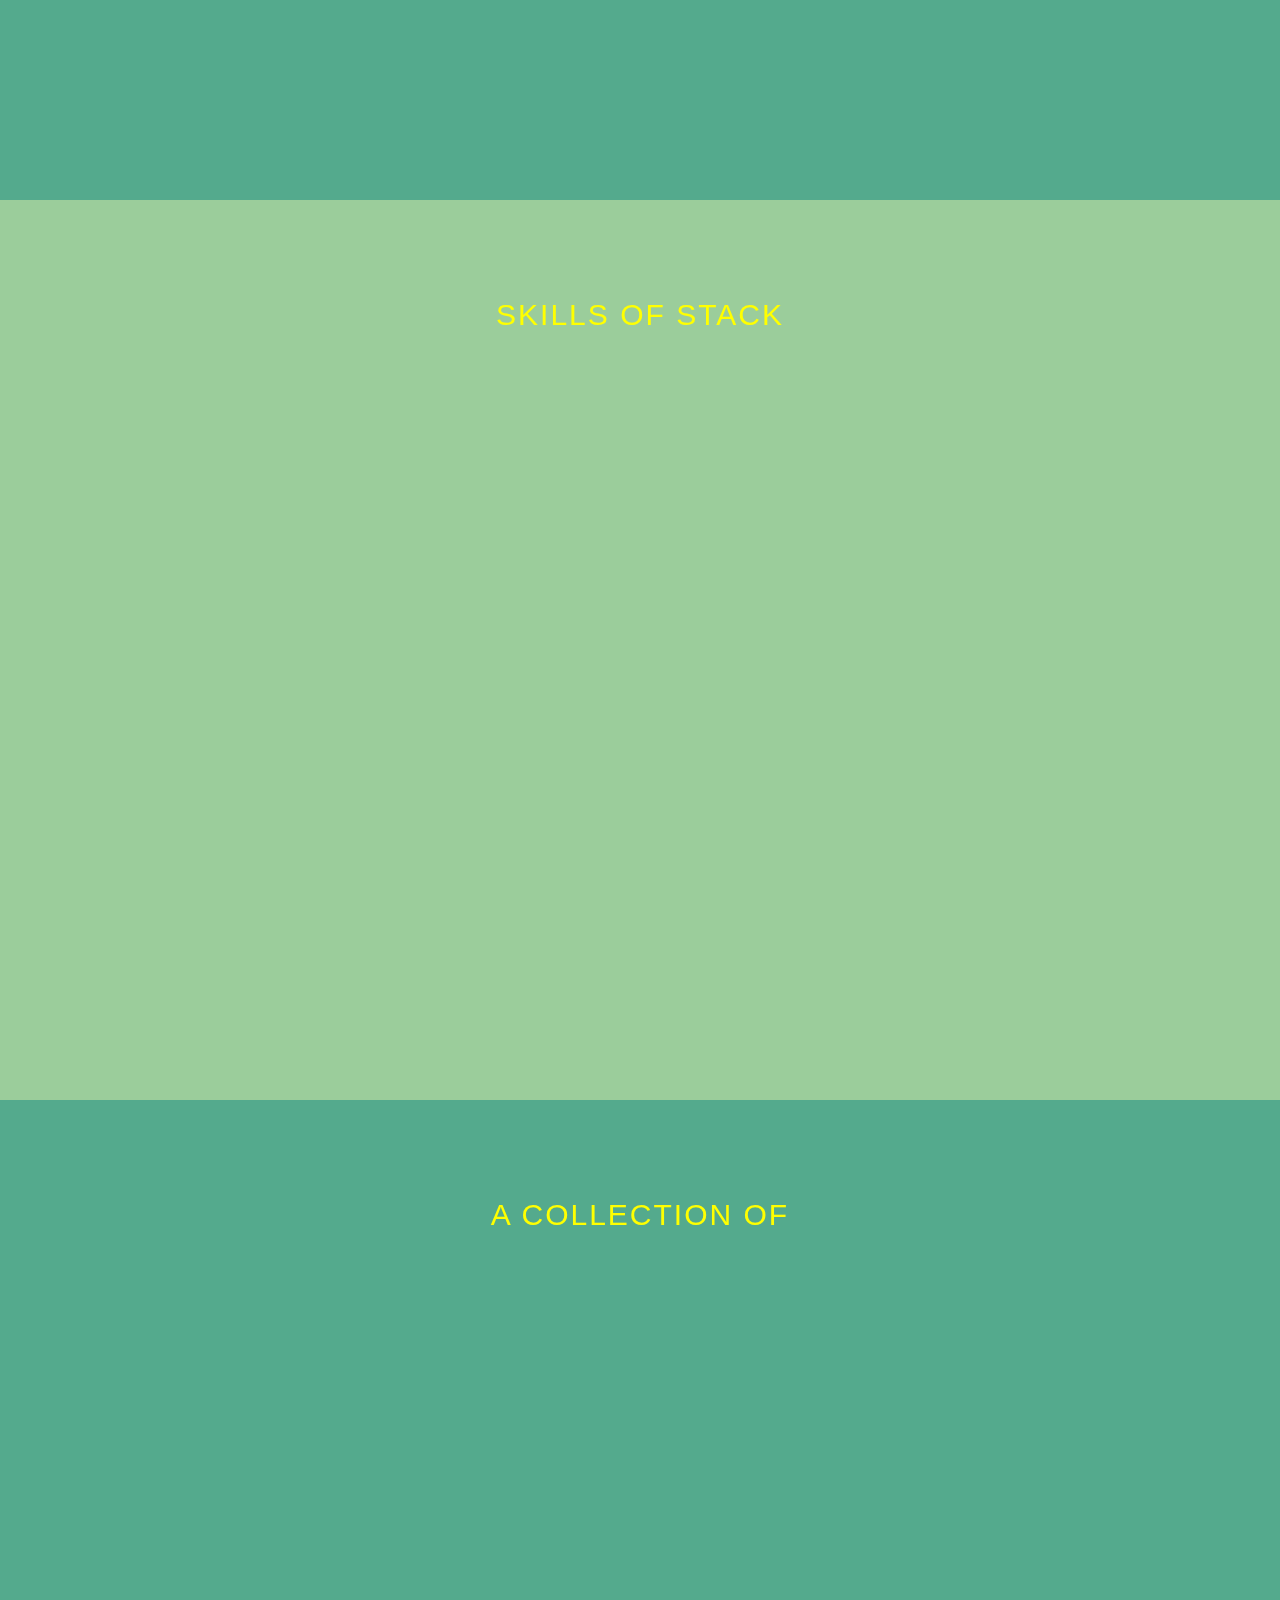
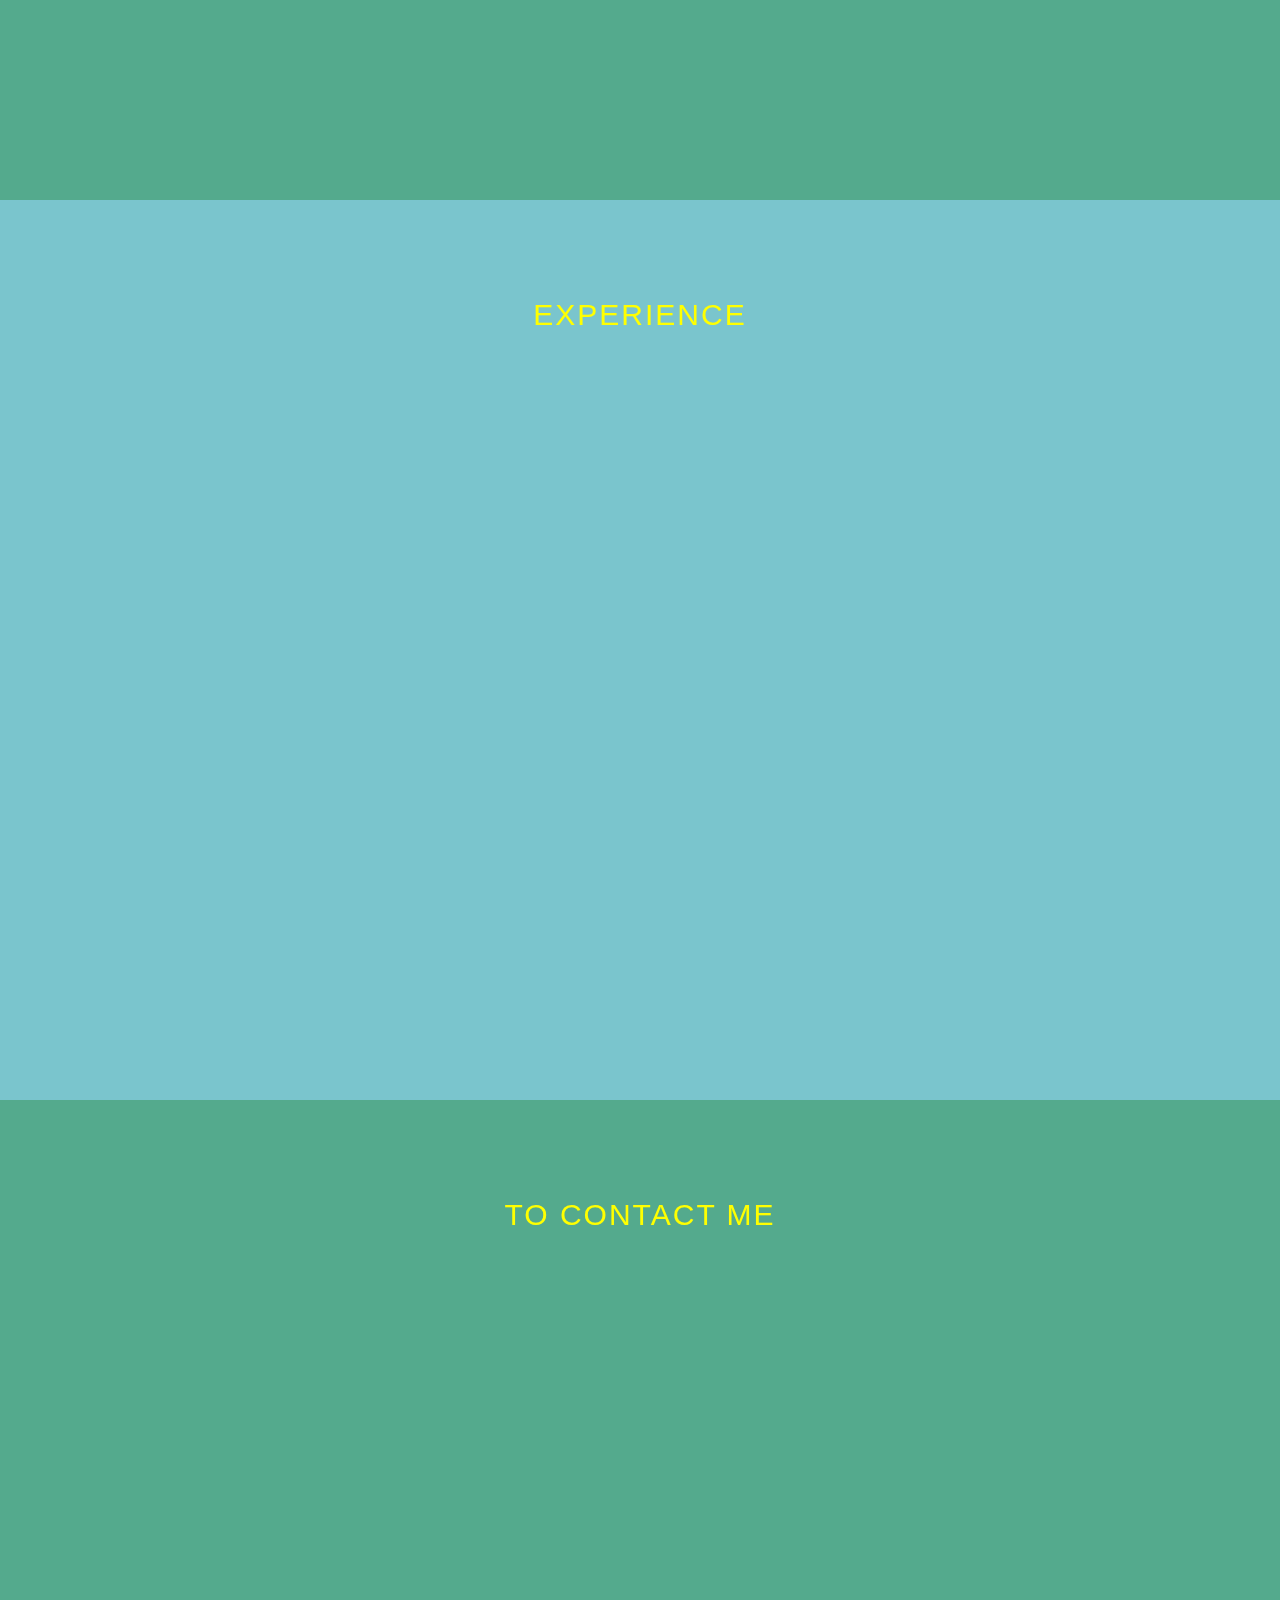
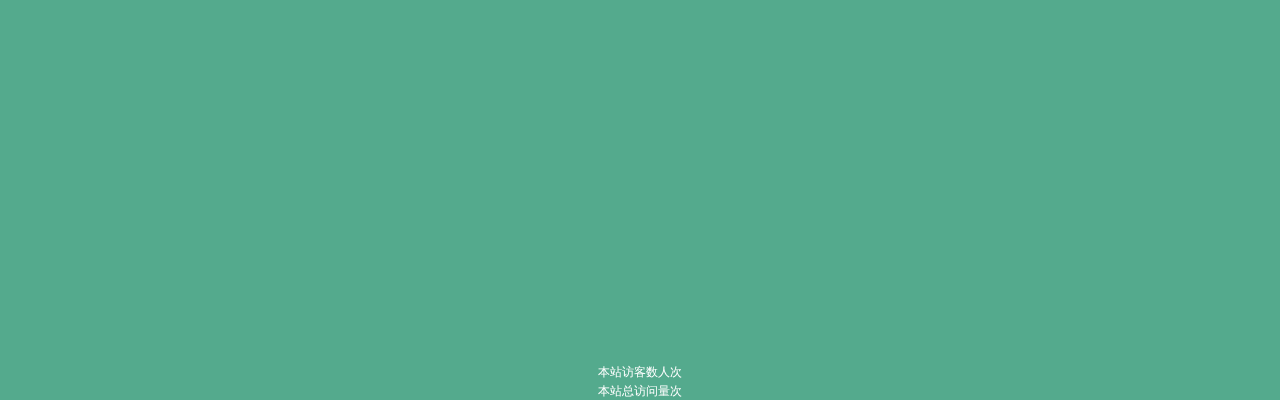
==== commit 33231671: "2019/9/5" ====
--- a/index.html
+++ b/index.html
@@ -66,8 +66,8 @@
             </div>
         </div>
         <div class="cover1-bg">
-            <img src="images/timg10.jpg" class="bg1">
-            <img src="images/timg11.jpg" class="bg2">
+            <img src="http://imgcache.gtimg.cn/mediastyle/musicprotal/img/qingting/bg1.jpg?max_age=2592000&v=fbbc653dcfb2bba650ad41b730cf59bd" class="bg1">
+            <img src="http://imgcache.gtimg.cn/mediastyle/musicprotal/img/qingting/bg5.jpg?max_age=2592000&v=7c81f0d6b251b7528fc3540397d0f98d" class="bg2">
         </div>
      </div>
     <div id="section2" class="cover2 ">
--- a/css/cv.css
+++ b/css/cv.css
@@ -56,7 +56,7 @@
     right: 27px;
     height: 220px;
     width: 1px;
-    z-index: 999;
+    z-index: -1;
     display: block;
     border-right: 1px dashed #9dd0df;
 }
@@ -69,8 +69,8 @@
     display: block;
     width: 16px;
     height: 16px;
-    background: rgb(9, 145, 224);
-    border: 4px solid rgb(86, 70, 100);
+    background: rgb(253, 254, 255);
+    border: 4px solid rgb(10, 26, 23);
     border-radius: 50%;
     cursor: pointer;
 }
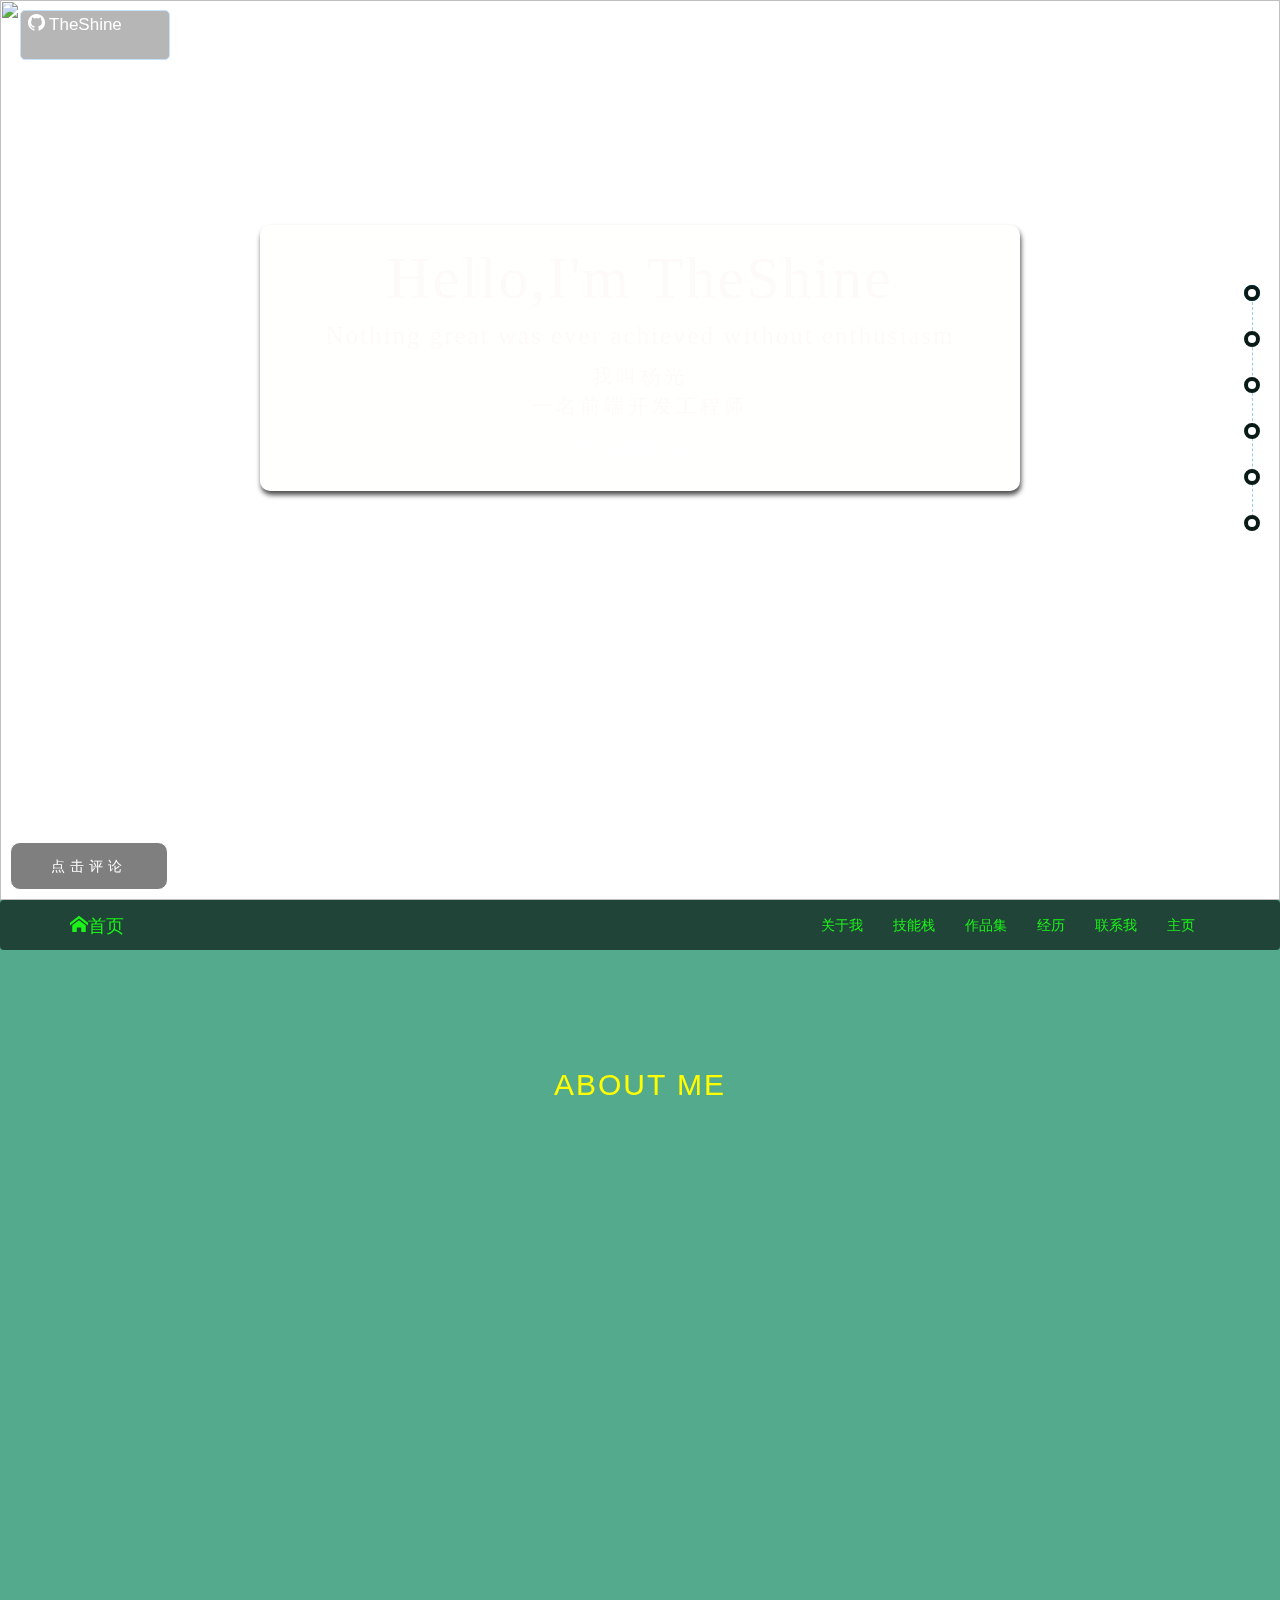
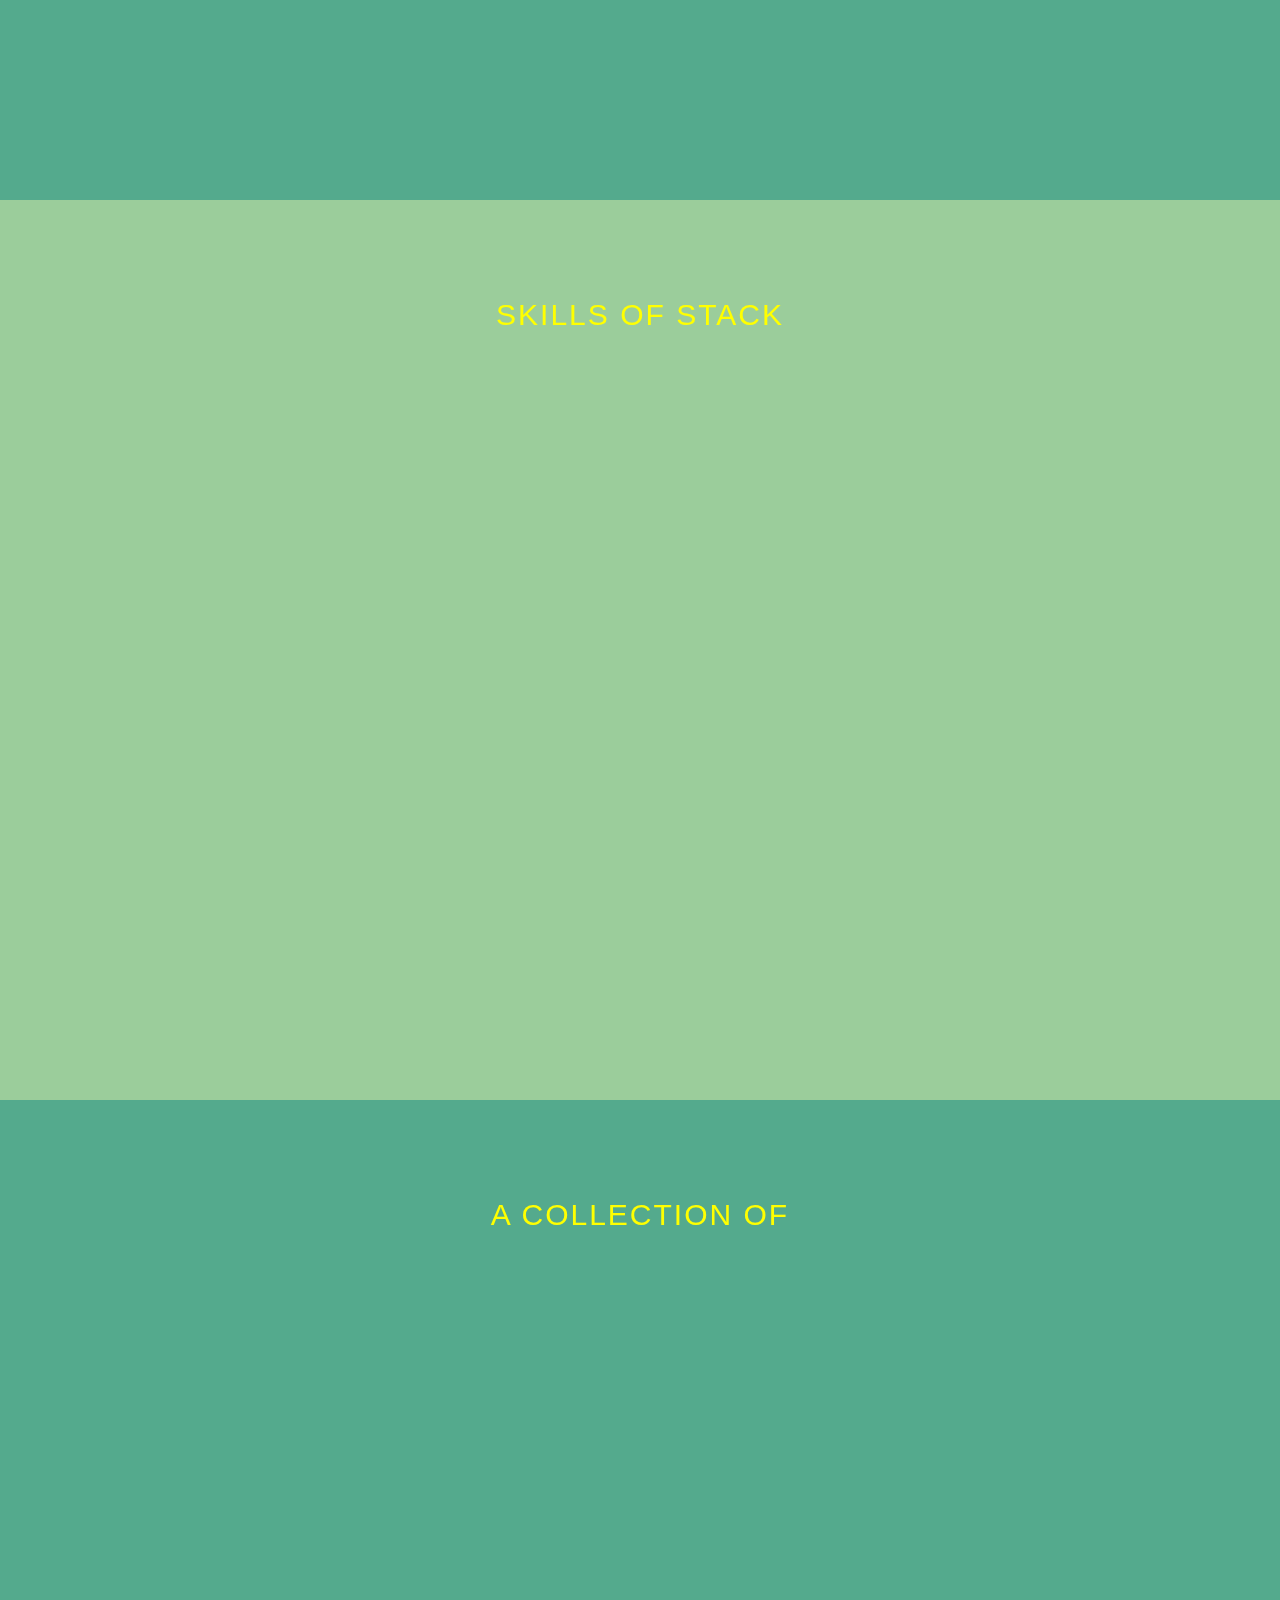
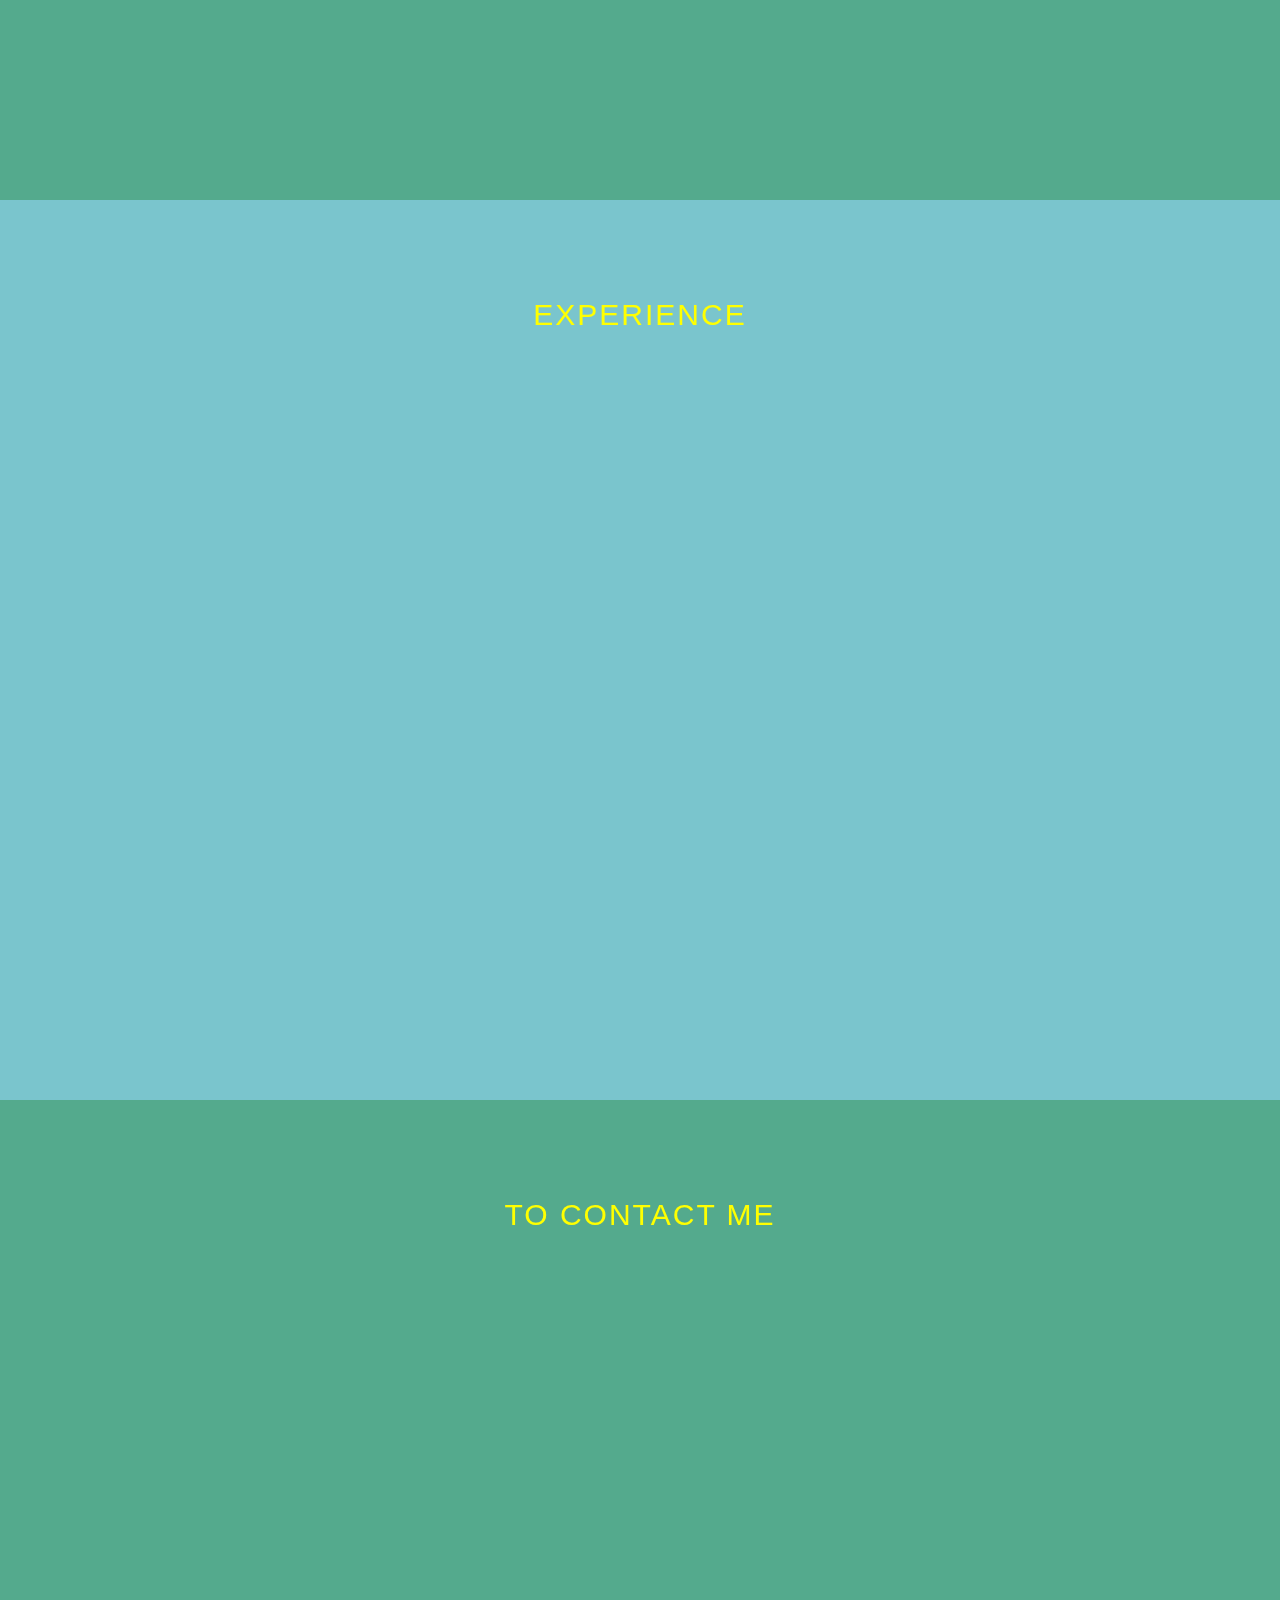
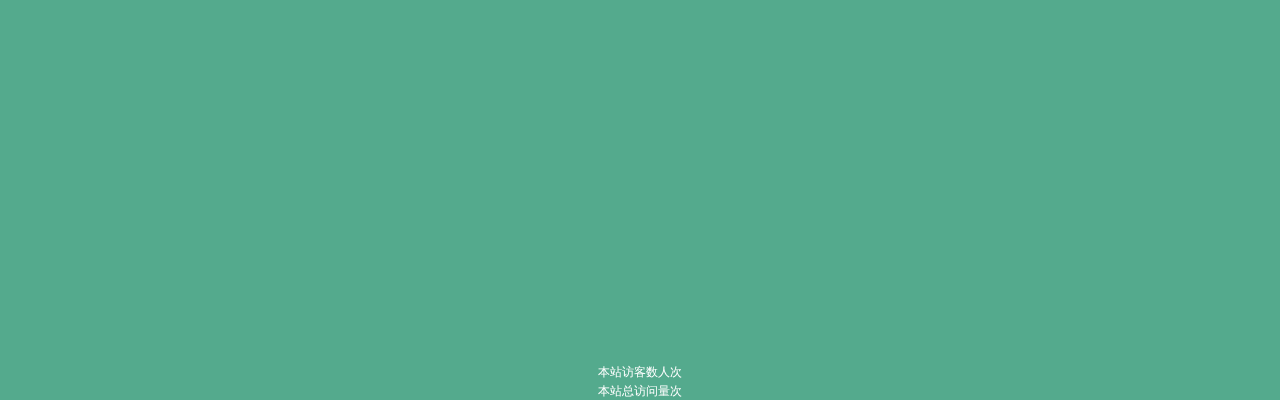
==== commit 137fce83: "9/6" ====
--- a/index.html
+++ b/index.html
@@ -245,8 +245,9 @@
                     <li class="li-p1">
                         <p class="intro-p1">深圳迈进建筑设计有限公司</p>
                         <p class="duties">< 基建部/平面设计师 ><br><span>
-                            根据项目策划要求进行图纸的绘制；负责建筑桥梁工程项目绘图方面的支持服务工作；
-                            负责与其他部门现场协调以及图纸的修改;
+                            负责公司品牌大型活动视觉设计、海报LOGO元素设计与页面风格、色彩、布局设计；优化视图效果；
+                            对各种页面频道进行视觉美化，改善整体布局风格
+                            协调各部门之间的事务处理
                         </span></p>
                     </li>
                     <li class="li-p2">
